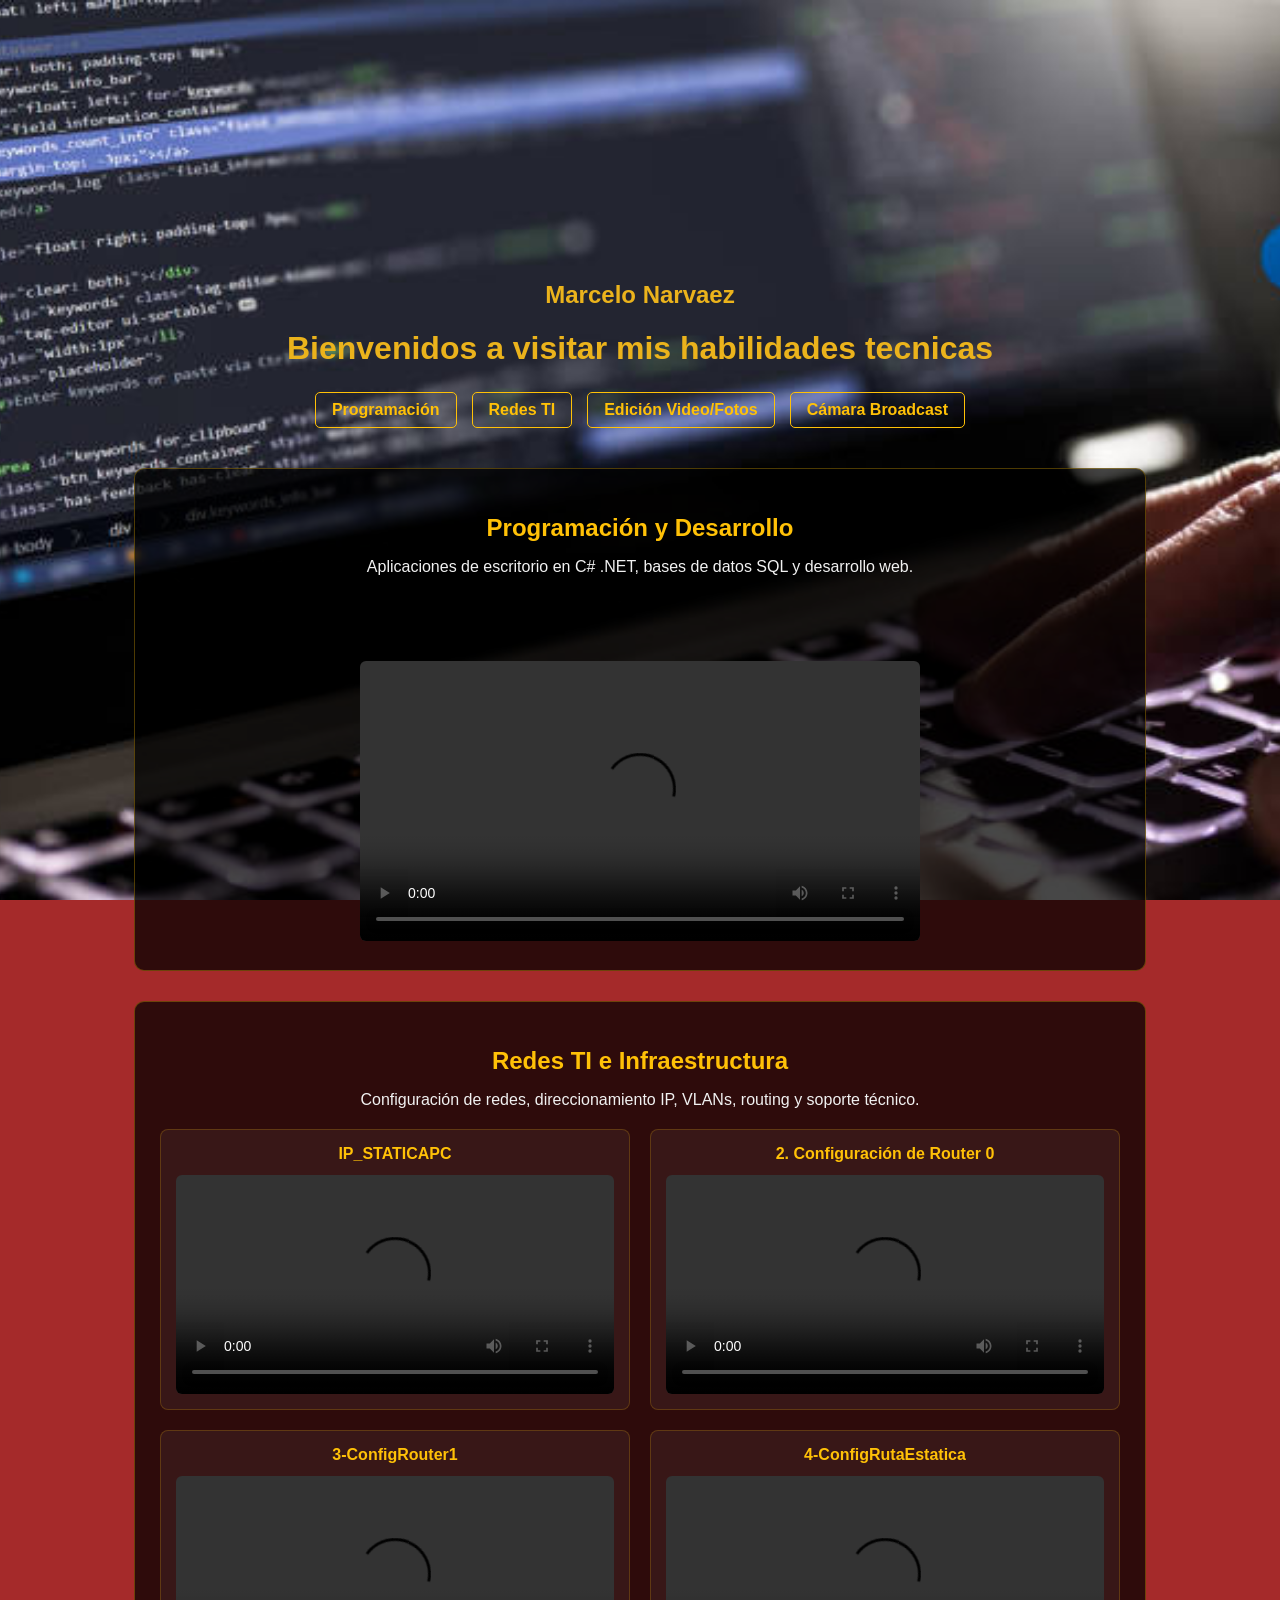
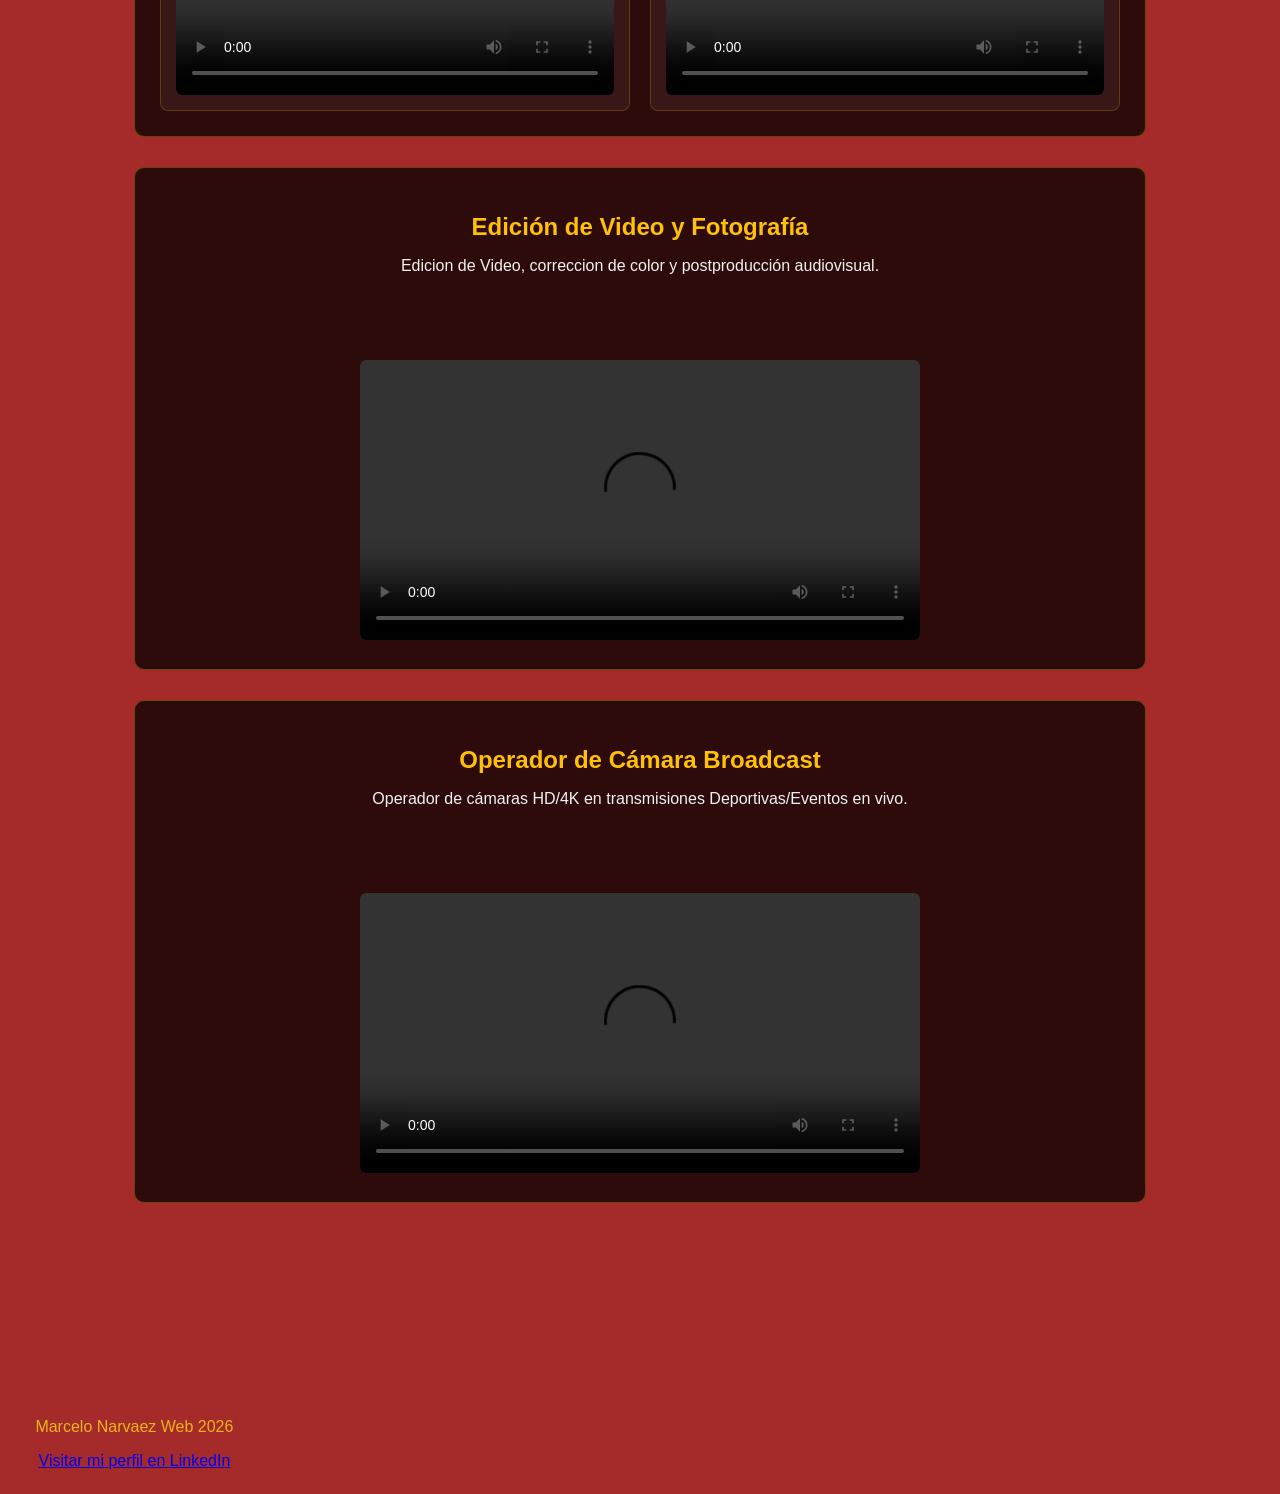
==== index.html @ 8695ba50 "Primera version de mi portfolio web" ====
<!DOCTYPE html>
<html lang="en">
<head>
    <meta charset="UTF-8">
    <meta http-equiv="X-UA-Compatible" content="IE=edge">
    <meta name="viewport" content="width=device-width, initial-scale=1.0">

     <!-- Cabeceras de Seguridad (Hardening HTTP en cliente) -->
    <meta http-equiv="Content-Security-Policy" content="default-src 'self'; style-src 'self' https://fonts.googleapis.com; font-src 'self' https://fonts.gstatic.com; media-src 'self'; img-src 'self';">
    <meta http-equiv="X-Content-Type-Options" content="nosniff">
    <meta name="referrer" content="strict-origin-when-cross-origin">

    <title>Mi Web Marcelo Narvaez</title>
    <link rel="preconnect" href="https://fonts.googleapis.com">
        <link href="https://fonts.googleapis.com/css2?family=Share+Tech+Mono&display=swap" rel="stylesheet">
    <link rel="stylesheet" href="styles.css"/>
    
</head>
<body>
    <div class="group">
        <header>
           <h2>Marcelo Narvaez</h2>
           <h1>Bienvenidos a visitar mis habilidades tecnicas</h1>

             <!-- Menú de navegación rápida hacia cada sección -->
            <nav class="menu">
                <a href="#programacion">Programación</a>
                <a href="#redes">Redes TI</a>
                <a href="#edicion">Edición Video/Fotos</a>
                <a href="#broadcast">Cámara Broadcast</a>
            </nav>
        </header>

        <main>
            <!-- SECCIÓN 1: PROGRAMACIÓN -->
            <section id="programacion" class="seccion-habilidad">
                <h2>Programación y Desarrollo</h2>
                <p>Aplicaciones de escritorio en C# .NET, bases de datos SQL y desarrollo web.</p>
                <div class="video">
                    <video width="560" height="315" controls preload="metadata">
                        <source src="videos/app_SistemaDeGestionDeTuNegocio.mp4" type="video/mp4">
                        Tu navegador no soporta la reproducción de video.
                    </video>
                </div>
            </section>

            <!-- SECCIÓN 2: REDES TI -->
            <section id="redes" class="seccion-habilidad">
                <h2>Redes TI e Infraestructura</h2>
                <p>Configuración de redes, direccionamiento IP, VLANs, routing y soporte técnico.</p>

                 <div class="galeria-videos">   
                    <div class="video-item">
                        <h4>IP_STATICAPC</h4>
                        <video controls preload="metadata">
                            <source src="videos/1-IP_STATICAPC.mp4" type="video/mp4">
                            Tu navegador no soporta la reproducción de video.
                        </video>
                    </div>

                   <div class="video-item">
                        <h4>2. Configuración de Router 0</h4>
                        <video controls preload="metadata">
                        <source src="videos/2-ConfigRouter0.mp4" type="video/mp4">
                        Tu navegador no soporta la reproducción de video.
                        </video>
                    </div>

                    <div class="video-item">
                        <h4>3-ConfigRouter1</h4>
                        <video controls preload="metadata">
                            <source src="videos/3-ConfigRouter1.mp4" type="video/mp4">
                            Tu navegador no soporta la reproducción de video.
                        </video>
                    </div>

                    <div class="video-item">
                        <h4>4-ConfigRutaEstatica</h4>
                        <video controls preload="metadata">
                            <source src="videos/4-ConfigRutaEstatica.mp4" type="video/mp4">
                            Tu navegador no soporta la reproducción de video.
                        </video>
                    </div>
                </div>
        </section>
                 <!-- SECCIÓN 3: EDICIÓN DE VIDEO Y FOTOS -->
            <section id="edicion" class="seccion-habilidad">
                <h2>Edición de Video y Fotografía</h2>
                <p>Edicion de Video, correccion de color y postproducción audiovisual.</p>
                <div class="video">
                    <video width="560" height="315" controls preload="metadata">
                        <source src="videos/Airplane Trailer 2026.mp4" type="video/mp4">
                        Tu navegador no soporta la reproducción de video.
                    </video>
                </div>
            </section>

            <!-- SECCIÓN 4: OPERADOR DE CÁMARA BROADCAST -->
            <section id="broadcast" class="seccion-habilidad">
                <h2>Operador de Cámara Broadcast</h2>
                <p>Operador de cámaras HD/4K en transmisiones Deportivas/Eventos en vivo.</p>
                <div class="video">
                    <video width="560" height="315" controls preload="metadata">
                        <source src="videos/demo_broadcast.mp4" type="video/mp4">
                        Tu navegador no soporta la reproducción de video.
                    </video>
                </div>
            </section>
        </main>

    
       <footer class="footer">
           <p>Marcelo Narvaez Web 2026</p>
           <a href="https://www.linkedin.com/in/marcelonarvaeztapia/" target="_blank" rel="noopener noreferrer">
                Visitar mi perfil en LinkedIn
           </a>
       </footer>
    </div>
</body>
</html>
---- styles.css ----
body {
    background-image: url(img/fondo3.jpg);
    background-position: center center;
    background-repeat: no repeat; 
    background-attachment: fixed;
    background-size:cover;
    background-color: brown;
    color: rgb(235, 179, 28);
    font-family:Verdana, Geneva, Tahoma, sans-serif;
    position: relative;
    
    
}

  .group {
      padding-top: 20%;
      padding-bottom: 20%;
      margin: auto;
      text-align: center;
}
  .video {
      padding-top: 65px;
}

  .footer {
      padding: 1em 0;
      text-align: center;
      position: absolute;
      bottom: 0;
      width: 20%;
      
}

/* Desplazamiento suave al hacer clic en el menú */
html {
    scroll-behavior: smooth;
}

/* Barra de navegación */
.menu {
    display: flex;
    justify-content: center;
    flex-wrap: wrap;
    gap: 15px;
    margin: 25px 0 40px 0;
}

.menu a {
    color: #ffc107;
    text-decoration: none;
    border: 1px solid #ffc107;
    padding: 8px 16px;
    border-radius: 5px;
    font-weight: bold;
    transition: background-color 0.3s, color 0.3s;
}

.menu a:hover {
    background-color: #ffc107;
    color: #111;
}

/* Bloques de cada habilidad */
.seccion-habilidad {
    background-color: rgba(0, 0, 0, 0.72);
    border: 1px solid rgba(255, 193, 7, 0.3);
    border-radius: 10px;
    padding: 25px;
    margin: 30px auto;
    max-width: 960px;
    text-align: center;
}

.seccion-habilidad h2 {
    color: #ffc107;
    margin-bottom: 10px;
}

.seccion-habilidad p {
    color: #f1f1f1;
    margin-bottom: 20px;
}

/* Hace que los videos se adapten si lo ven desde un celular */
.video video {
    max-width: 100%;
    height: auto;
    border-radius: 6px;
}

/* Cuadrícula de 2 columnas para los videos */
.galeria-videos {
    display: grid;
    grid-template-columns: repeat(2, 1fr);
    gap: 20px;
    margin-top: 20px;
}

/* Tarjeta individual de cada video */
.video-item {
    background-color: rgba(255, 255, 255, 0.05);
    border: 1px solid rgba(255, 193, 7, 0.2);
    border-radius: 8px;
    padding: 15px;
    display: flex;
    flex-direction: column;
    justify-content: space-between;
}

.video-item h4 {
    color: #ffc107;
    margin-top: 0;
    margin-bottom: 12px;
    font-size: 1rem;
}

/* Hace que el video ocupe exactamente el ancho de su celda */
.video-item video {
    width: 100%;
    height: auto;
    border-radius: 6px;
}

/* En pantallas de celular (menos de 768px), pasa a 1 sola columna */
@media (max-width: 768px) {
    .galeria-videos {
        grid-template-columns: 1fr;
    }
}
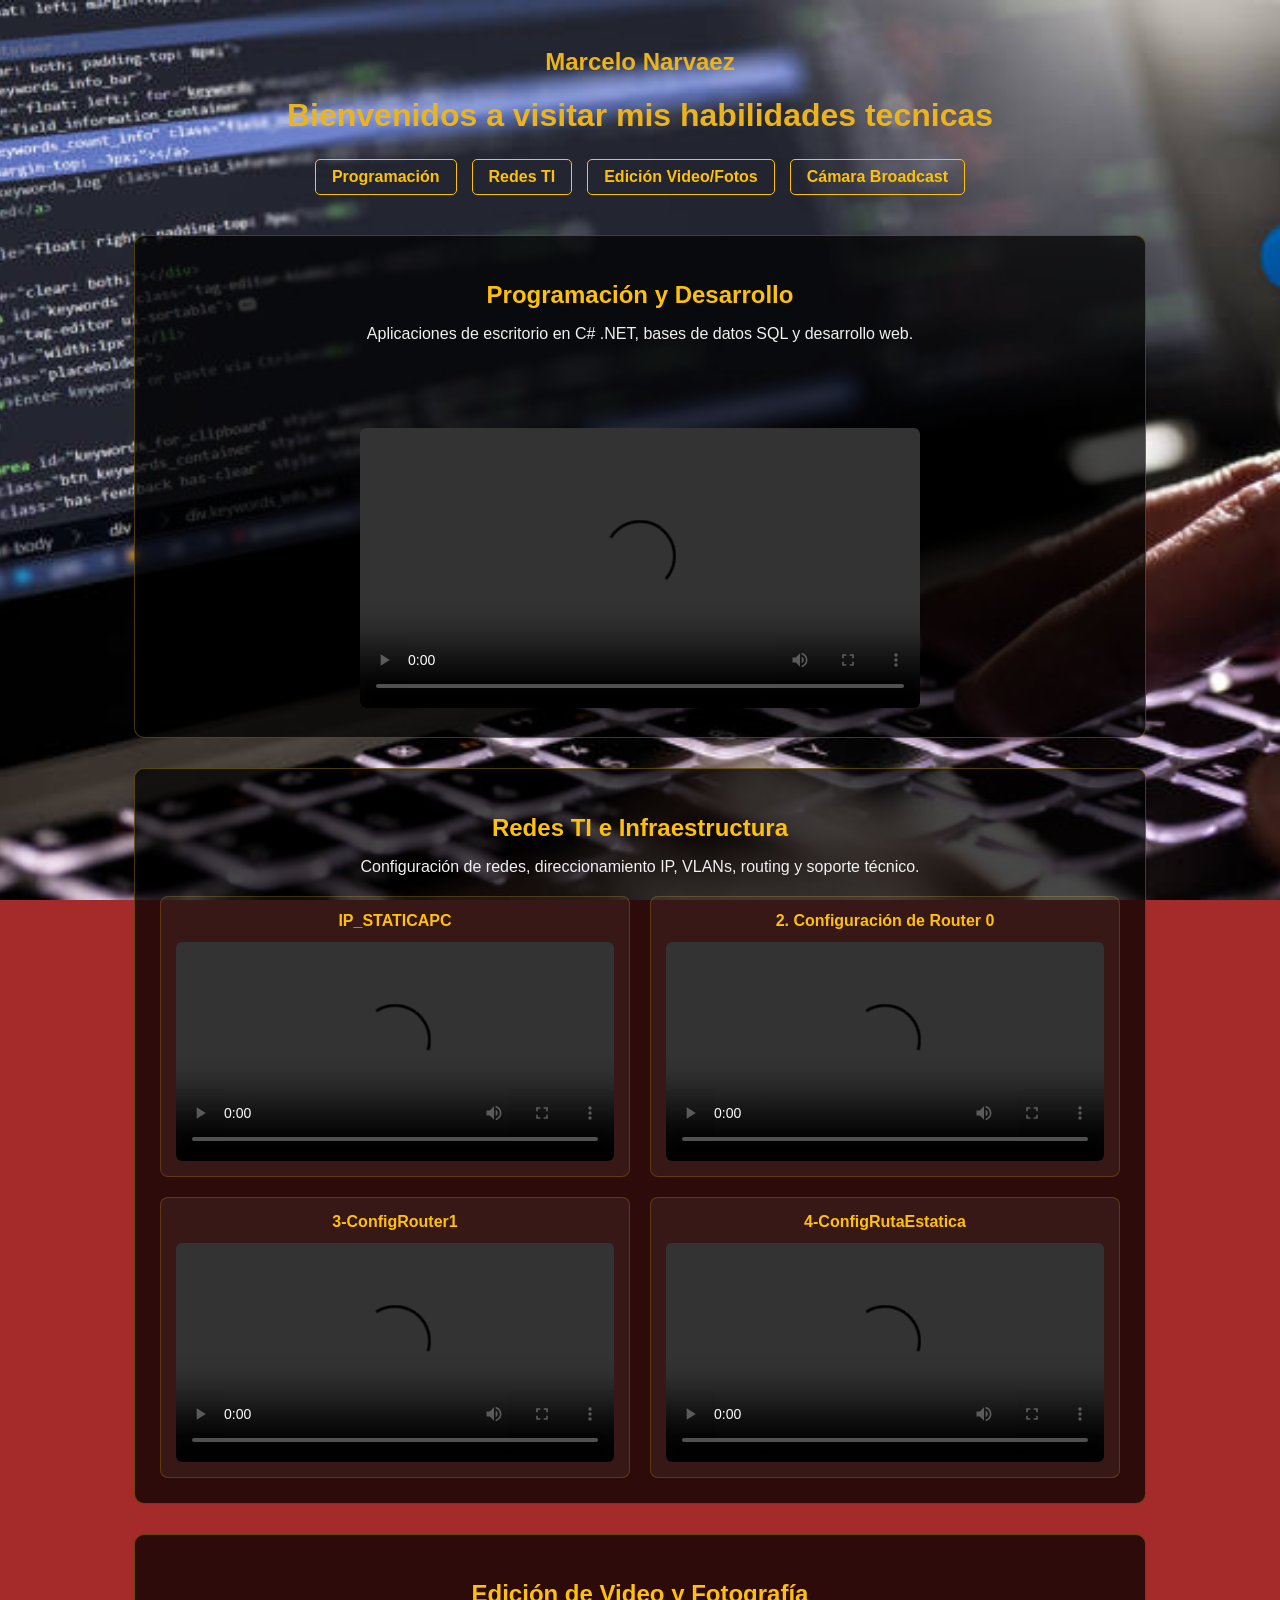
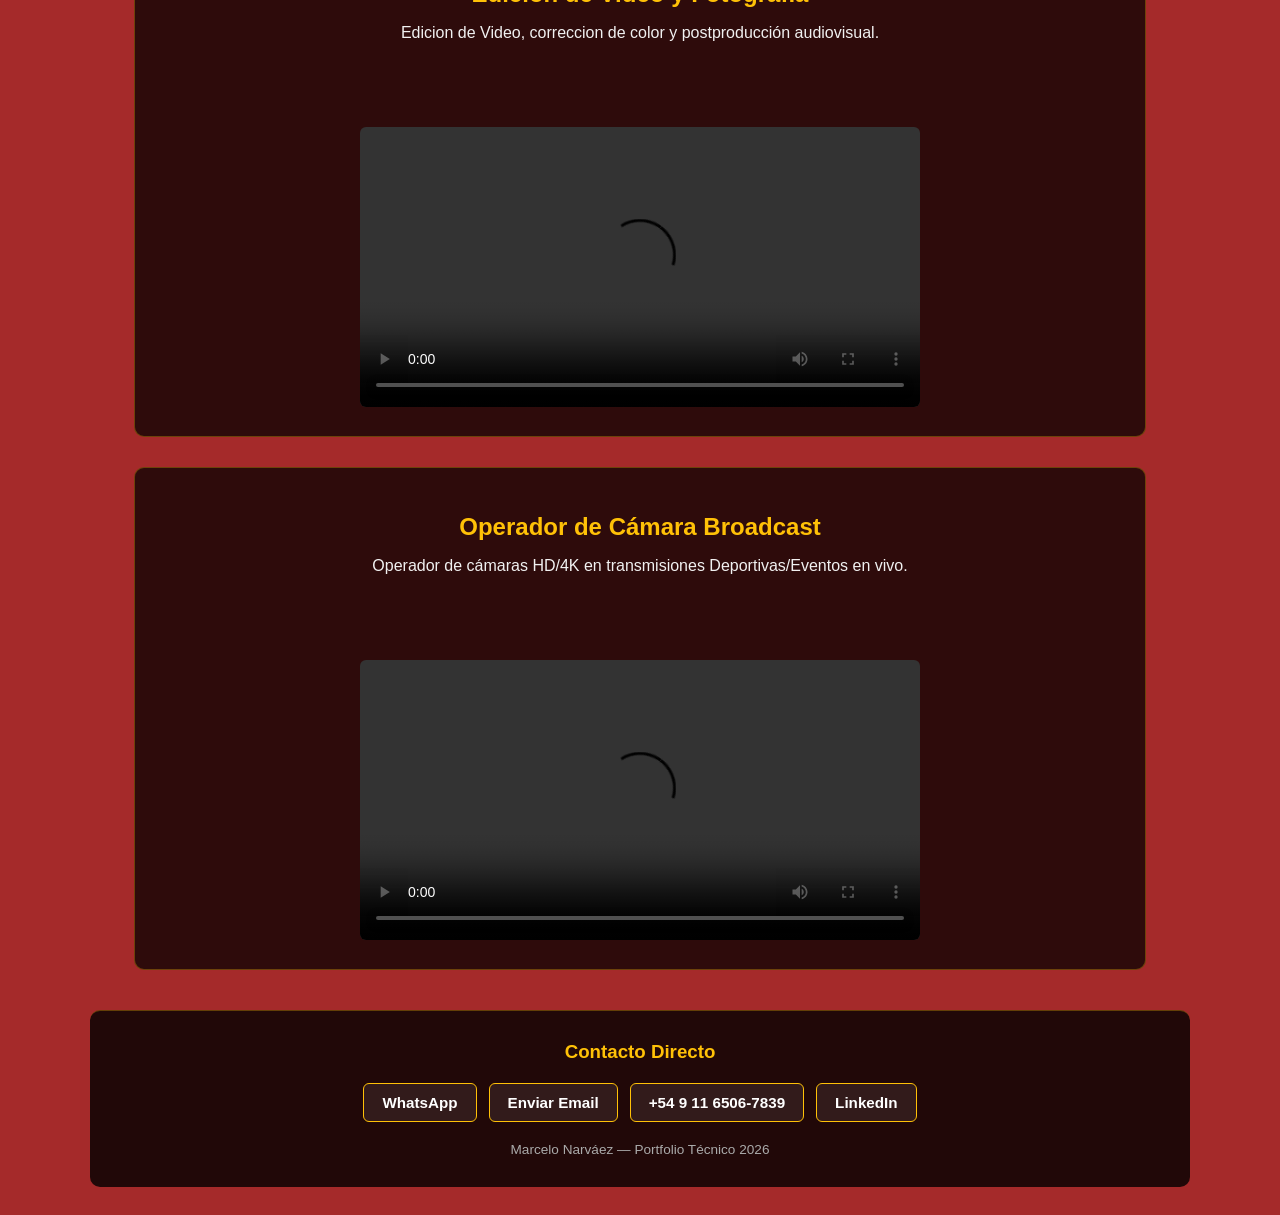
==== commit fa587e56: "Agrego botones de contacto y diseño responsivo" ====
--- a/index.html
+++ b/index.html
@@ -1,5 +1,5 @@
 <!DOCTYPE html>
-<html lang="en">
+<html lang="es">
 <head>
     <meta charset="UTF-8">
     <meta http-equiv="X-UA-Compatible" content="IE=edge">
@@ -110,10 +110,22 @@
 
     
        <footer class="footer">
-           <p>Marcelo Narvaez Web 2026</p>
-           <a href="https://www.linkedin.com/in/marcelonarvaeztapia/" target="_blank" rel="noopener noreferrer">
-                Visitar mi perfil en LinkedIn
-           </a>
+                <h3>Contacto Directo</h3>
+            <div class="contacto-links">
+                <a href="https://wa.me/5491165067839?text=Hola%20Marcelo,%20vi%20tu%20portfolio%20web%20y%20me%20gustaría%20contactarte." target="_blank" rel="noopener noreferrer" class="btn-contacto whatsapp">
+                    WhatsApp
+                </a>
+                <a href="mailto:narvaeztmg@gmail.com?subject=Contacto%20desde%20Portfolio%20Web" class="btn-contacto email">
+                    Enviar Email
+                </a>
+                <a href="tel:+5491165067839" class="btn-contacto telefono">
+                    +54 9 11 6506-7839
+                </a>
+                <a href="https://www.linkedin.com/in/marcelonarvaeztapia/" target="_blank" rel="noopener noreferrer" class="btn-contacto linkedin">
+                    LinkedIn
+                </a>
+            </div>
+            <p class="copyright">Marcelo Narváez — Portfolio Técnico 2026</p>
        </footer>
     </div>
 </body>
--- a/styles.css
+++ b/styles.css
@@ -12,11 +12,14 @@
     
     
 }
-
+    /* Ajuste del contenedor principal */
   .group {
+      width: 100%;
+      max-width: 1100px;
       padding-top: 20%;
       padding-bottom: 20%;
-      margin: auto;
+      margin: 0 auto;
+      padding: 20px 15px;
       text-align: center;
 }
   .video {
@@ -24,12 +27,51 @@
 }
 
   .footer {
-      padding: 1em 0;
-      text-align: center;
-      position: absolute;
-      bottom: 0;
-      width: 20%;
+     background-color: rgba(0, 0, 0, 0.8);
+    border-top: 1px solid rgba(255, 193, 7, 0.3);
+    border-radius: 10px;
+    padding: 30px 20px;
+    margin-top: 40px;
+    text-align: center;
       
+}
+
+.footer h3 {
+    color: #ffc107;
+    margin-top: 0;
+    margin-bottom: 20px;
+}
+
+.contacto-links {
+    display: flex;
+    justify-content: center;
+    flex-wrap: wrap;
+    gap: 12px;
+    margin-bottom: 20px;
+}
+
+.btn-contacto {
+    text-decoration: none;
+    color: #fff;
+    background-color: rgba(255, 255, 255, 0.08);
+    border: 1px solid #ffc107;
+    padding: 10px 18px;
+    border-radius: 6px;
+    font-weight: bold;
+    font-size: 0.95rem;
+    transition: all 0.3s ease;
+}
+
+.btn-contacto:hover {
+    background-color: #ffc107;
+    color: #111;
+    transform: translateY(-2px);
+}
+
+.copyright {
+    color: #aaa;
+    font-size: 0.85rem;
+    margin: 0;
 }
 
 /* Desplazamiento suave al hacer clic en el menú */
@@ -127,4 +169,50 @@
     .galeria-videos {
         grid-template-columns: 1fr;
     }
+
+        /* Asegura que los márgenes y rellenos no desborden la pantalla en móviles */
+    * {
+        box-sizing: border-box;
+    }
+
+    /* REGLAS RESPONSIVAS PARA CELULARES (pantallas menores a 768px) */
+@media (max-width: 768px) {
+    .group {
+        padding-top: 30px;
+        padding-bottom: 30px;
+    }
+
+    header h1 {
+        font-size: 1.5rem;
+    }
+
+    /* Botones del menú superior más cómodos para el pulgar */
+    .menu {
+        flex-direction: column;
+        align-items: stretch;
+        gap: 10px;
+    }
+
+    .menu a {
+        text-align: center;
+        padding: 12px;
+    }
+
+    /* Secciones más compactas en pantalla chica */
+    .seccion-habilidad {
+        padding: 18px 14px;
+        margin: 20px auto;
+    }
+
+    /* Botones de contacto apilados a ancho completo en móvil */
+    .contacto-links {
+        flex-direction: column;
+        align-items: stretch;
+    }
+
+    .btn-contacto {
+        text-align: center;
+        padding: 12px;
+    }
+}
 }
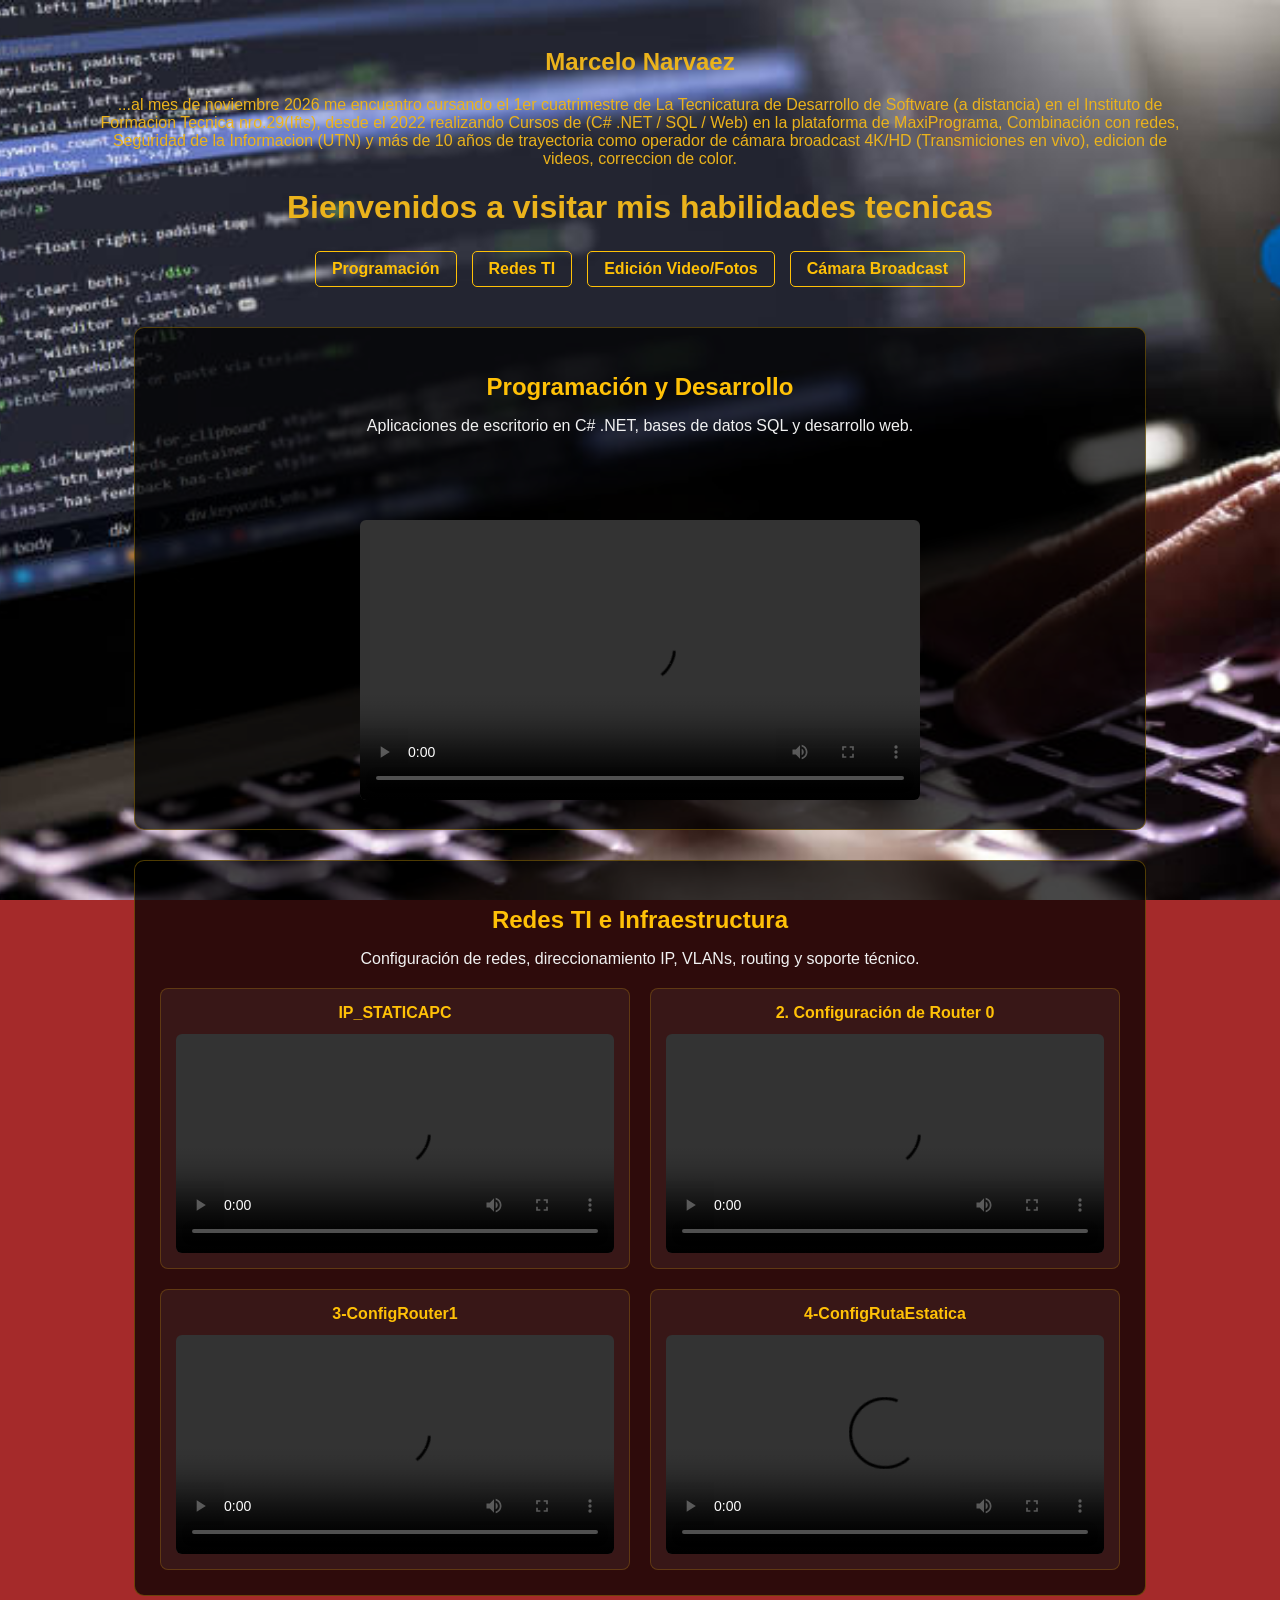
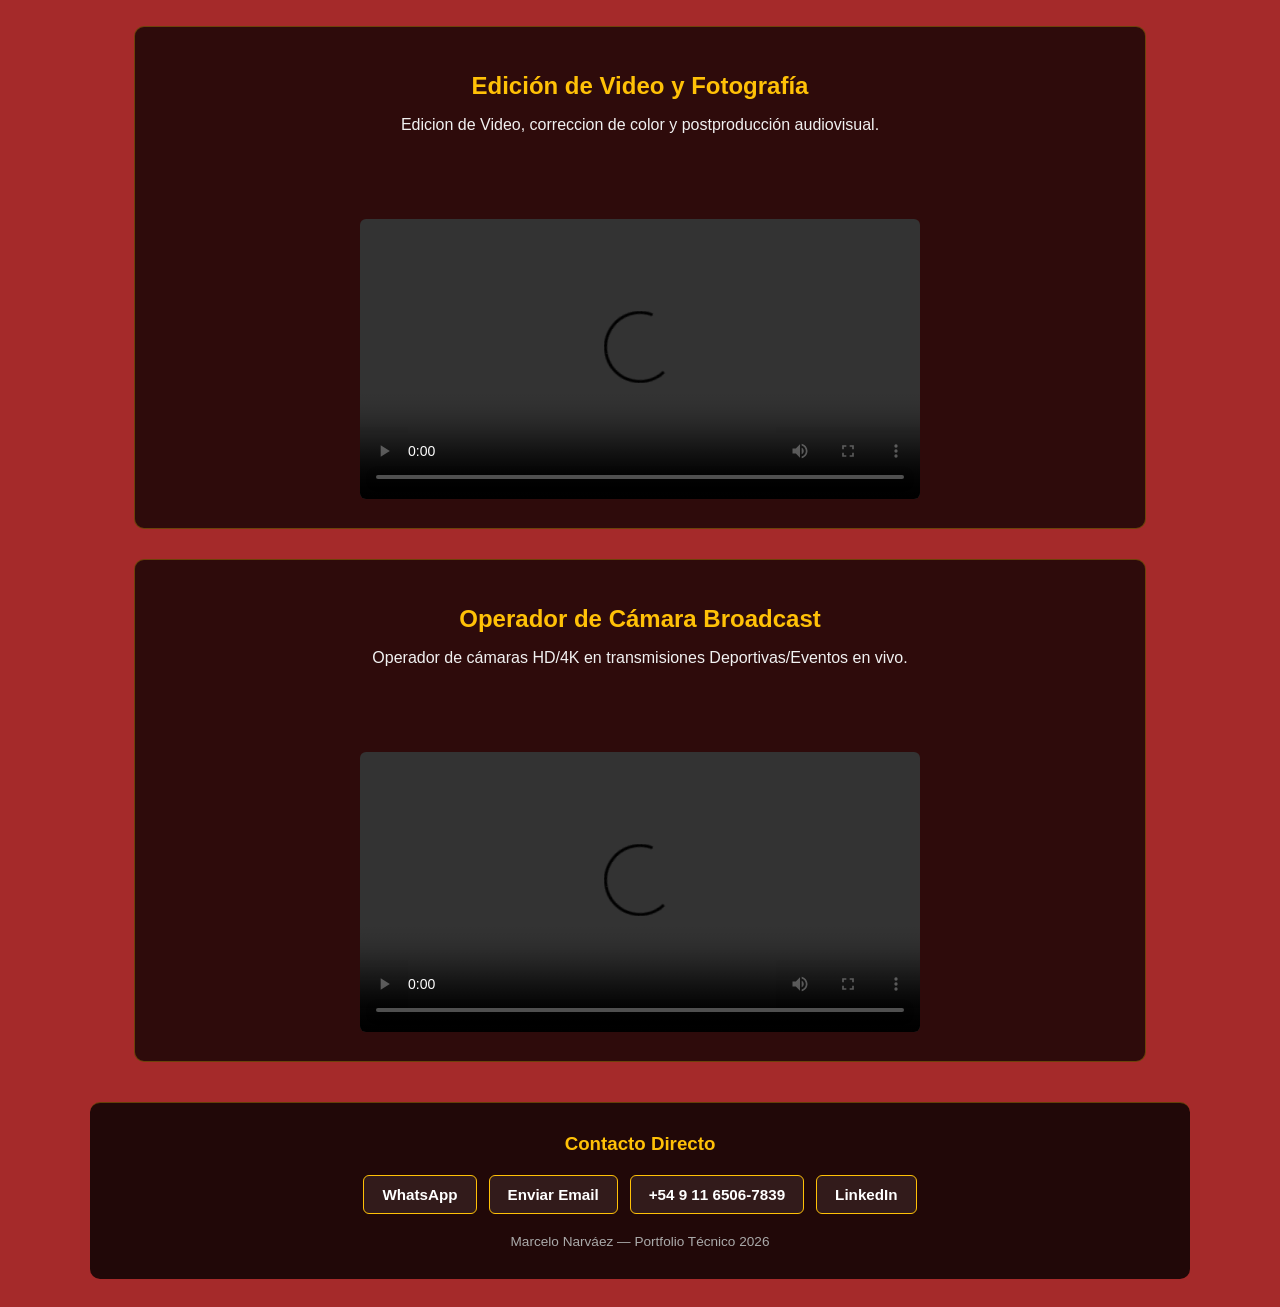
==== commit e4e2780c: "Agrego reseña profesional en el encabezado" ====
--- a/index.html
+++ b/index.html
@@ -20,6 +20,10 @@
     <div class="group">
         <header>
            <h2>Marcelo Narvaez</h2>
+                <p class="resena">
+                 ...al mes de noviembre 2026 me encuentro cursando el 1er cuatrimestre de La Tecnicatura de Desarrollo de Software (a distancia) en el Instituto de Formacion Tecnica nro.29(Ifts), desde el 2022 realizando Cursos de (C# .NET / SQL / Web) en la plataforma de MaxiPrograma,
+                Combinación con redes, Seguridad de la Informacion (UTN) y más de 10 años de trayectoria como operador de cámara broadcast 4K/HD (Transmiciones en vivo), edicion de videos, correccion de color.
+                </p>
            <h1>Bienvenidos a visitar mis habilidades tecnicas</h1>
 
              <!-- Menú de navegación rápida hacia cada sección -->
--- a/styles.css
+++ b/styles.css
@@ -215,4 +215,25 @@
         padding: 12px;
     }
 }
+/* Estilo de la reseña profesional en el encabezado */
+.resena {
+    max-width: 780px;
+    margin: 15px auto 22px auto;
+    padding: 12px 20px;
+    background-color: rgba(0, 0, 0, 0.65);
+    border-left: 3px solid #ffc107;
+    border-right: 3px solid #ffc107;
+    border-radius: 6px;
+    color: #f1f1f1;
+    font-size: 1rem;
+    line-height: 1.5;
+    text-align: center;
+}
+@media (max-width: 768px) {
+    .resena {
+        font-size: 0.9rem;
+        padding: 10px 14px;
+        margin: 12px 10px 18px 10px;
+    }
+}
 }
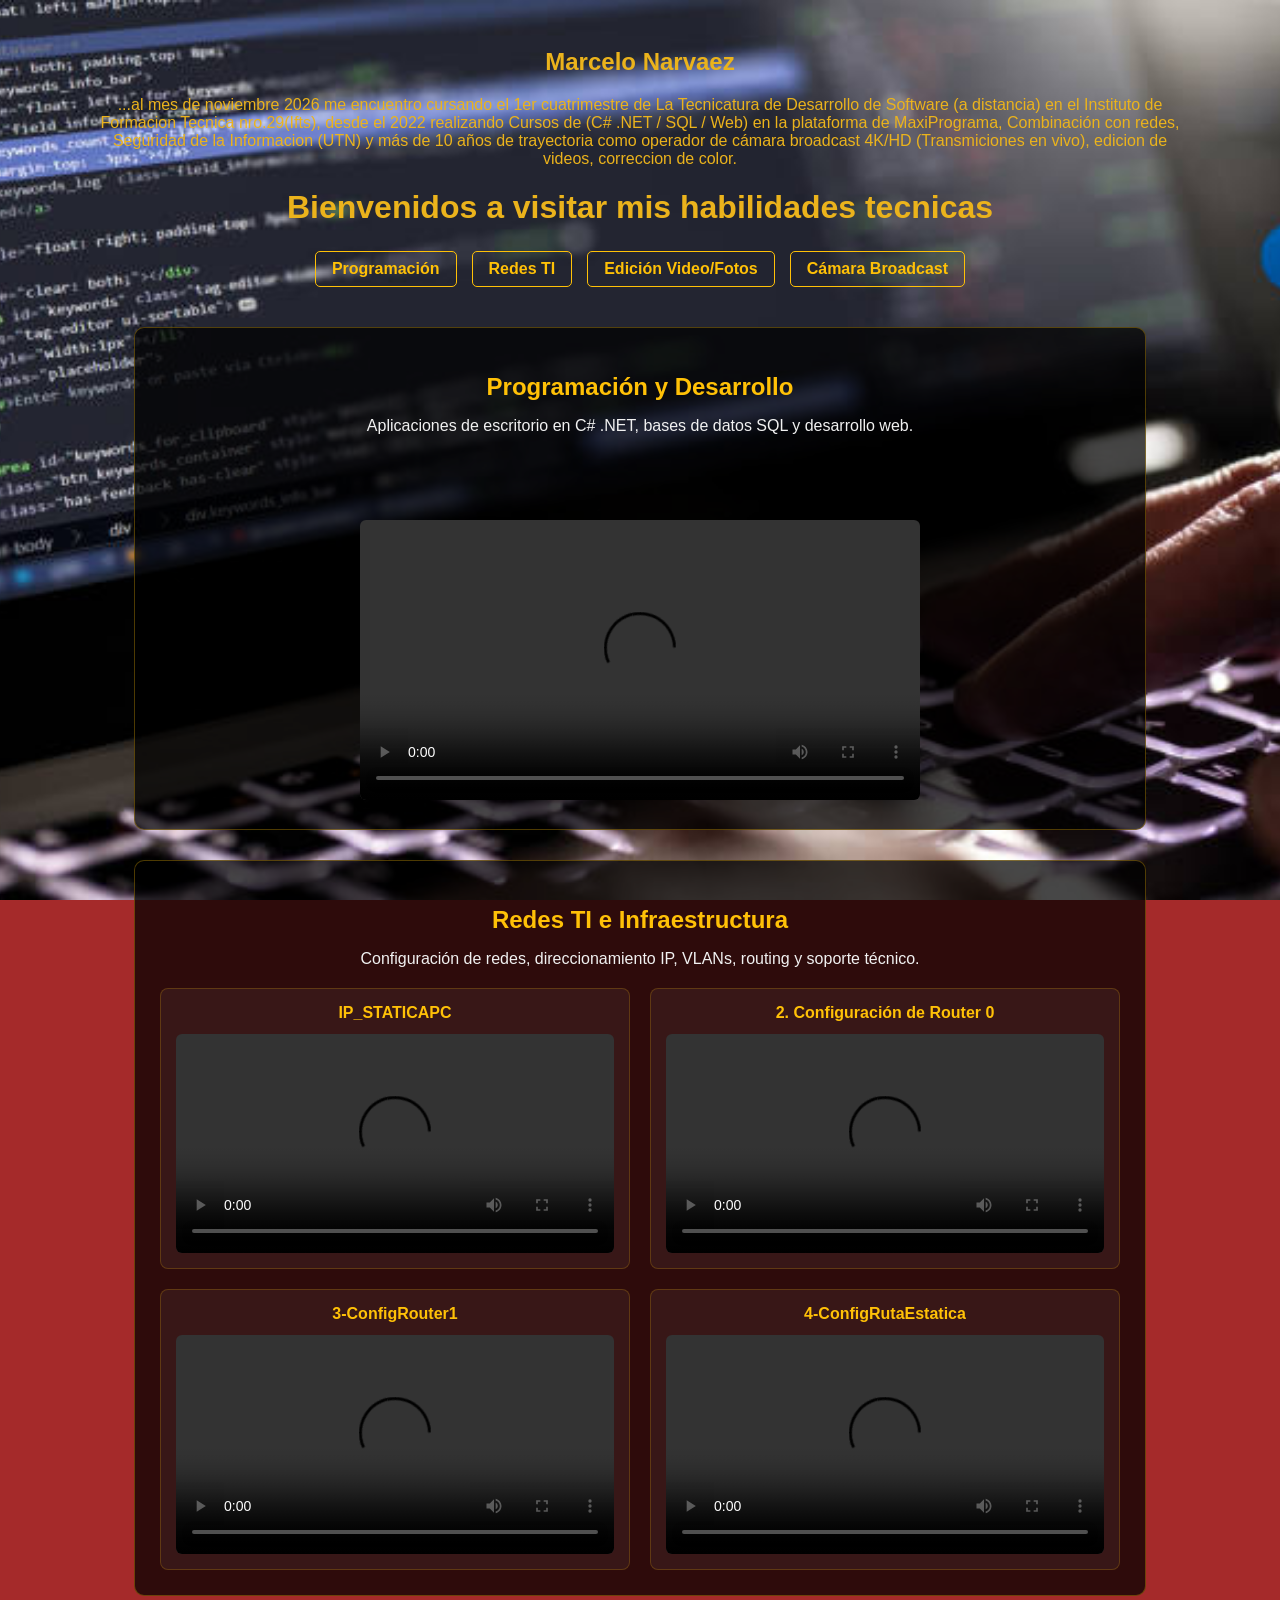
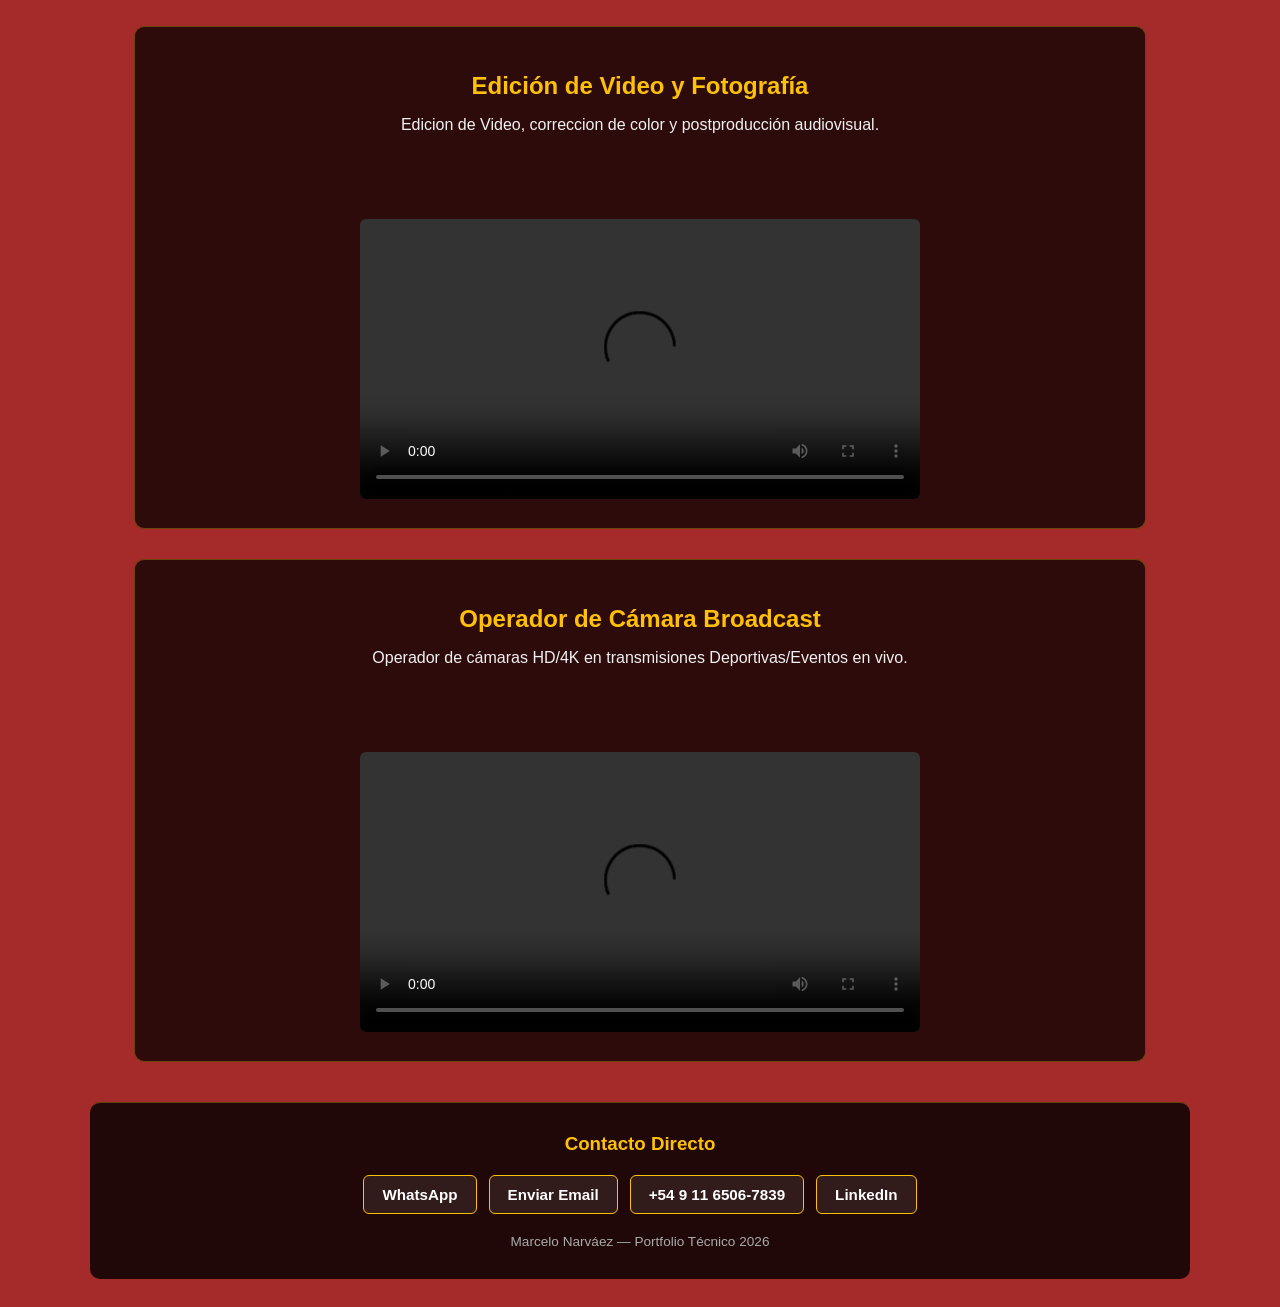
==== commit 9f27b474: "modifico mi web por Portfolio" ====
--- a/index.html
+++ b/index.html
@@ -10,7 +10,7 @@
     <meta http-equiv="X-Content-Type-Options" content="nosniff">
     <meta name="referrer" content="strict-origin-when-cross-origin">
 
-    <title>Mi Web Marcelo Narvaez</title>
+    <title>Portfolio Marcelo Narvaez</title>
     <link rel="preconnect" href="https://fonts.googleapis.com">
         <link href="https://fonts.googleapis.com/css2?family=Share+Tech+Mono&display=swap" rel="stylesheet">
     <link rel="stylesheet" href="styles.css"/>
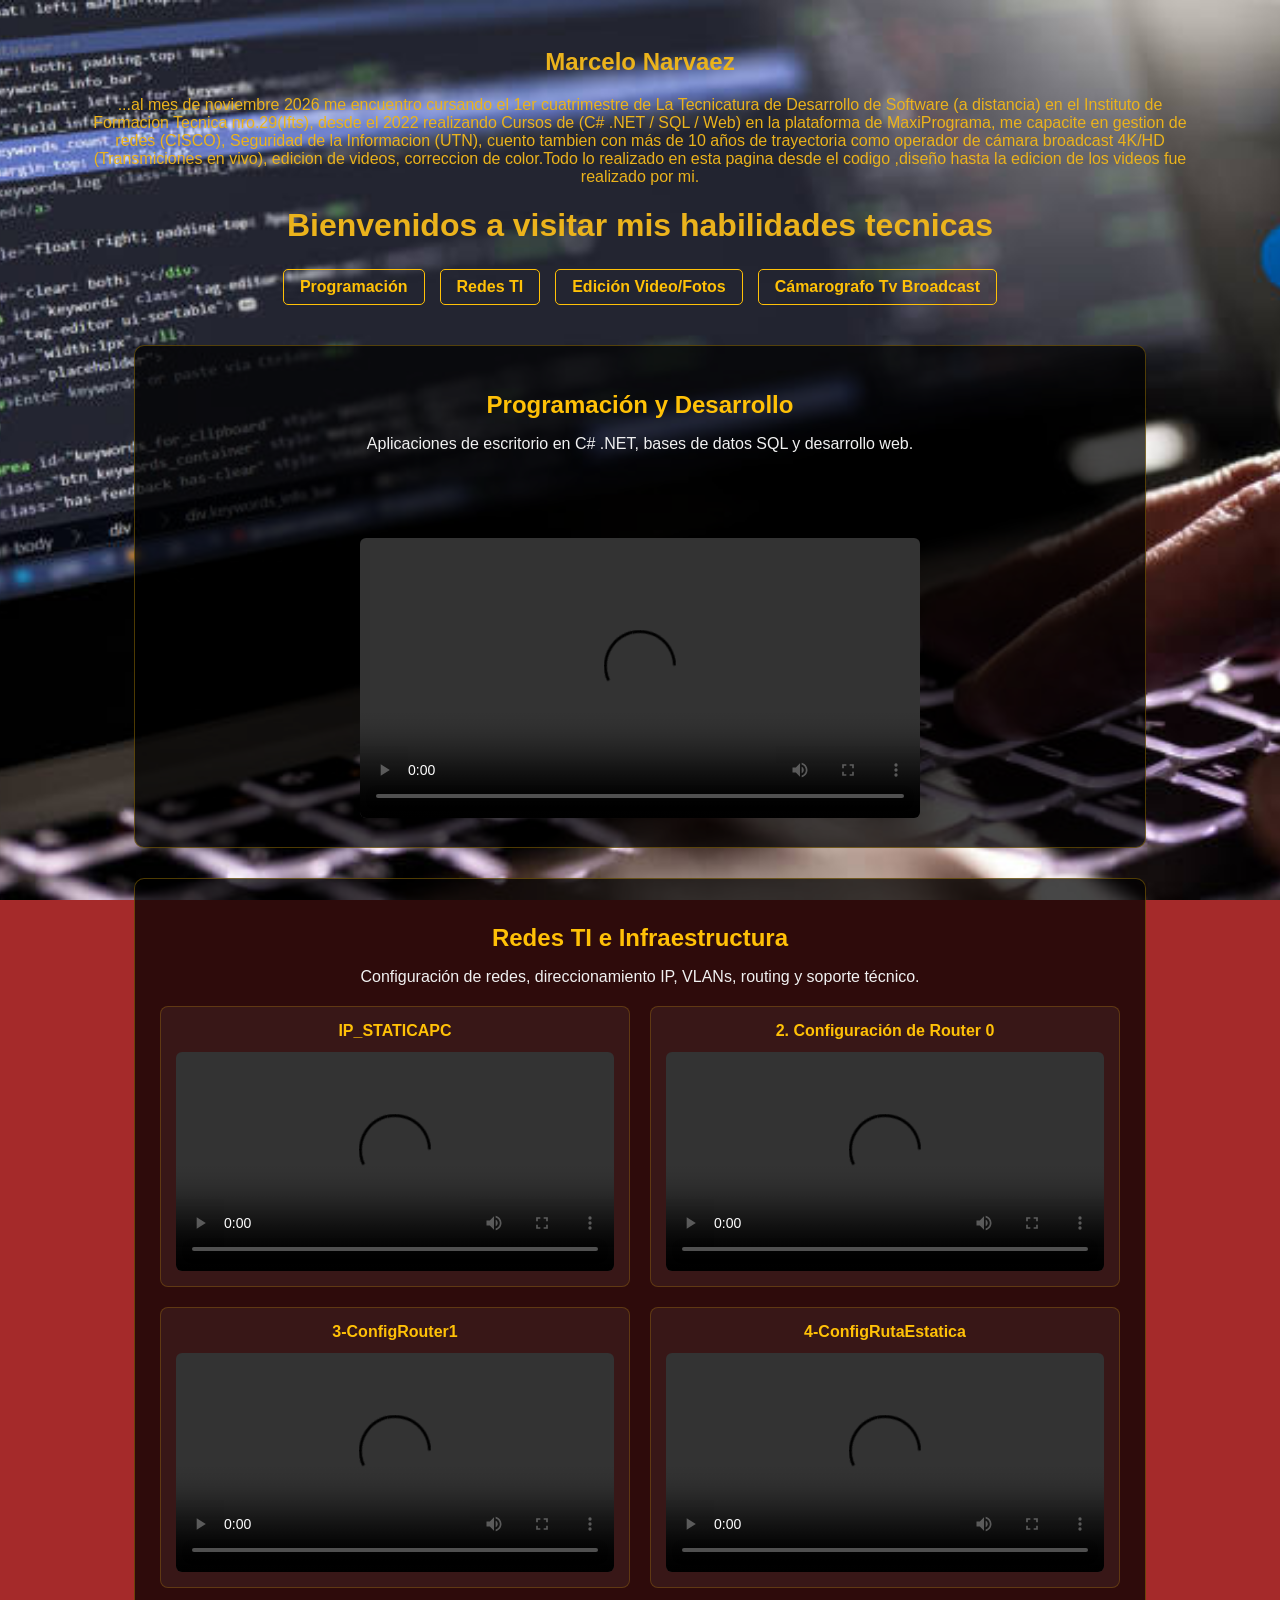
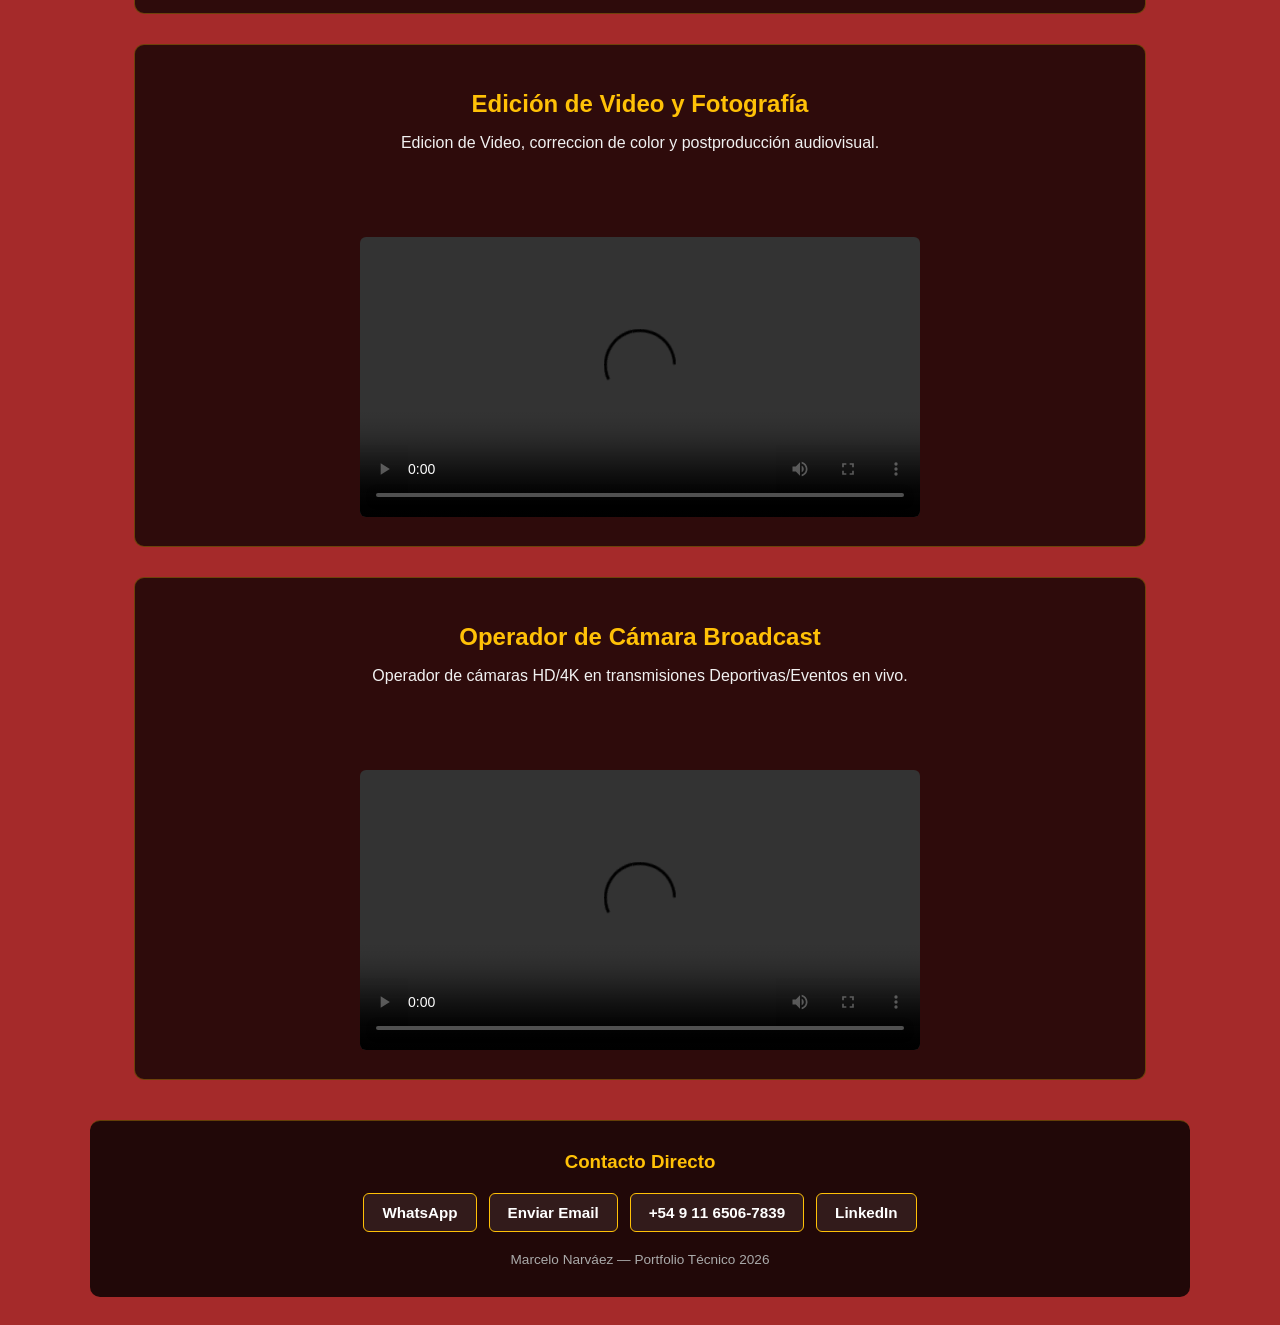
==== commit 25e6e33b: "Actualizo clip_Camarografo" ====
--- a/index.html
+++ b/index.html
@@ -22,7 +22,7 @@
            <h2>Marcelo Narvaez</h2>
                 <p class="resena">
                  ...al mes de noviembre 2026 me encuentro cursando el 1er cuatrimestre de La Tecnicatura de Desarrollo de Software (a distancia) en el Instituto de Formacion Tecnica nro.29(Ifts), desde el 2022 realizando Cursos de (C# .NET / SQL / Web) en la plataforma de MaxiPrograma,
-                Combinación con redes, Seguridad de la Informacion (UTN) y más de 10 años de trayectoria como operador de cámara broadcast 4K/HD (Transmiciones en vivo), edicion de videos, correccion de color.
+                me capacite en gestion de redes (CISCO), Seguridad de la Informacion (UTN), cuento tambien con más de 10 años de trayectoria como operador de cámara broadcast 4K/HD (Transmiciones en vivo), edicion de videos, correccion de color.Todo lo realizado en esta pagina desde el codigo ,diseño hasta la edicion de los videos fue realizado por mi.
                 </p>
            <h1>Bienvenidos a visitar mis habilidades tecnicas</h1>
 
@@ -31,7 +31,7 @@
                 <a href="#programacion">Programación</a>
                 <a href="#redes">Redes TI</a>
                 <a href="#edicion">Edición Video/Fotos</a>
-                <a href="#broadcast">Cámara Broadcast</a>
+                <a href="#broadcast">Cámarografo Tv Broadcast</a>
             </nav>
         </header>
 
@@ -105,7 +105,7 @@
                 <p>Operador de cámaras HD/4K en transmisiones Deportivas/Eventos en vivo.</p>
                 <div class="video">
                     <video width="560" height="315" controls preload="metadata">
-                        <source src="videos/demo_broadcast.mp4" type="video/mp4">
+                        <source src="videos/clip_CamarografoNarvaezMarcelo.mp4" type="video/mp4">
                         Tu navegador no soporta la reproducción de video.
                     </video>
                 </div>
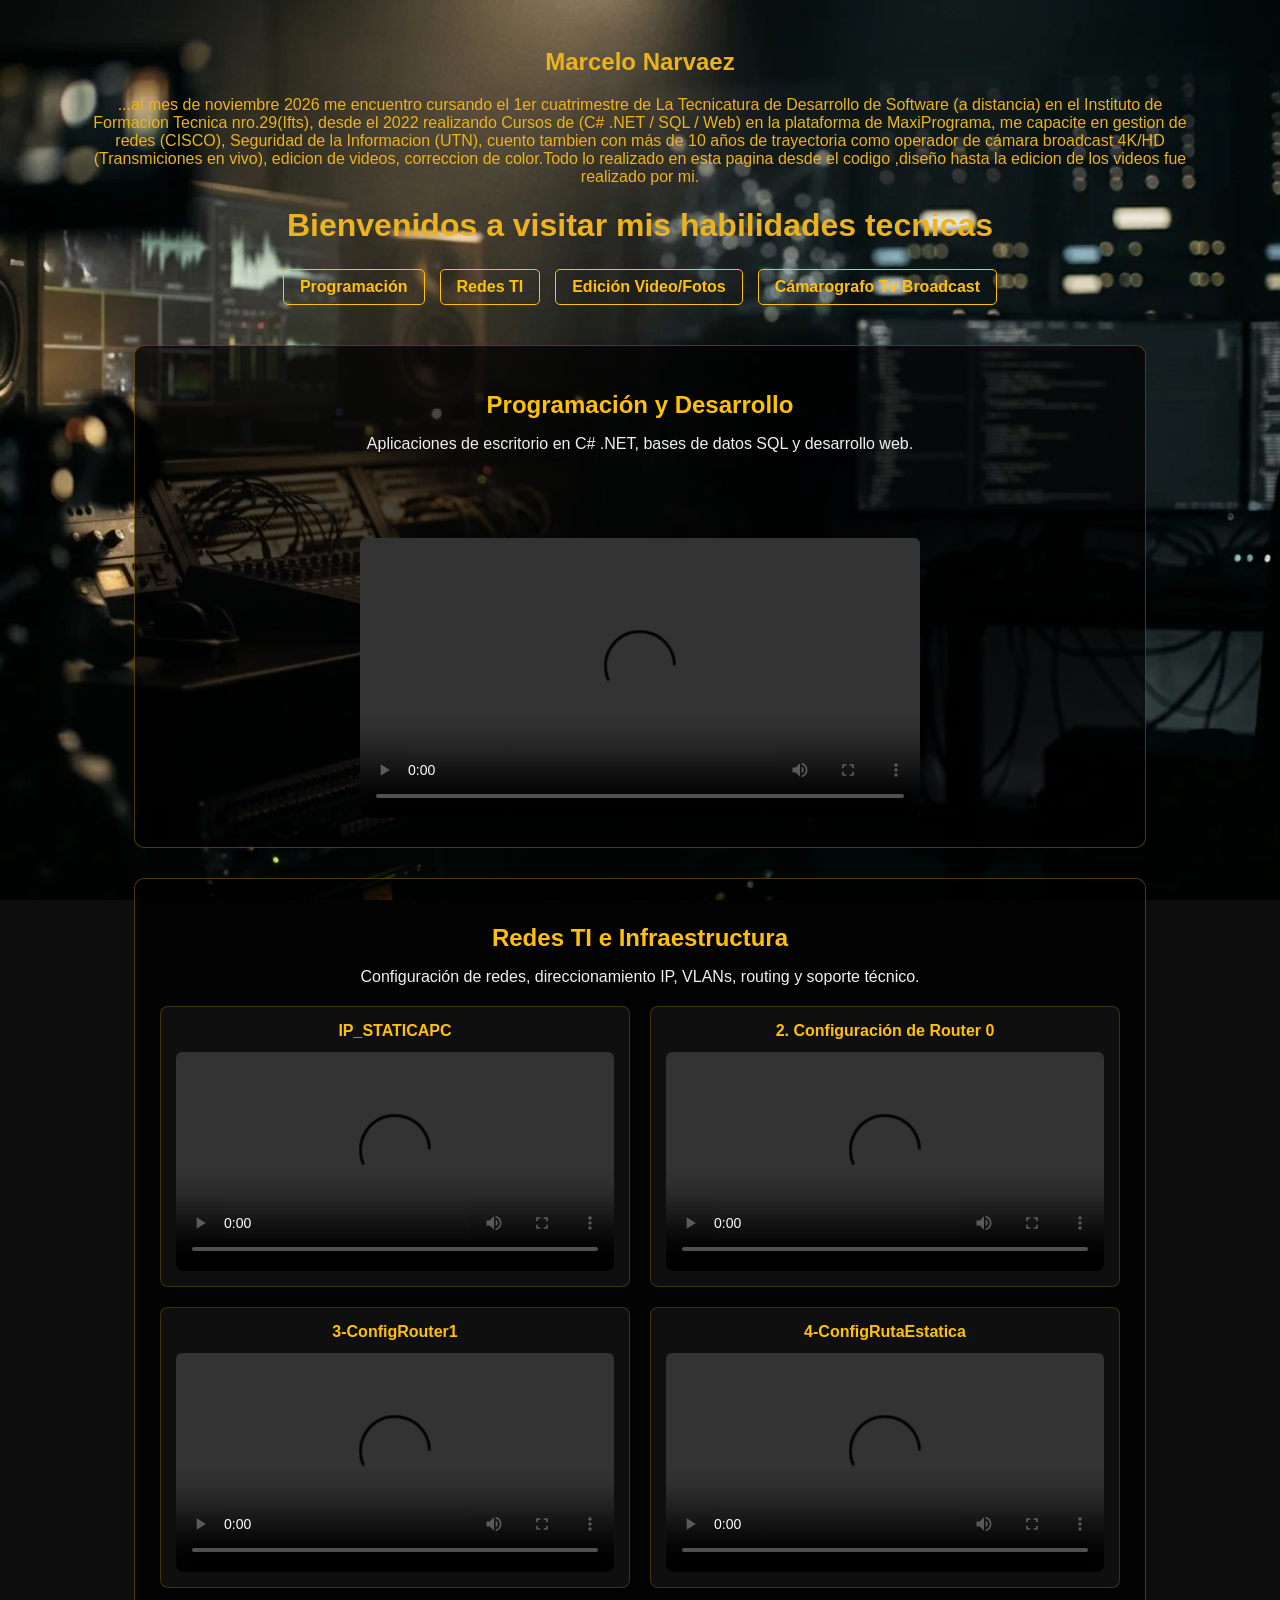
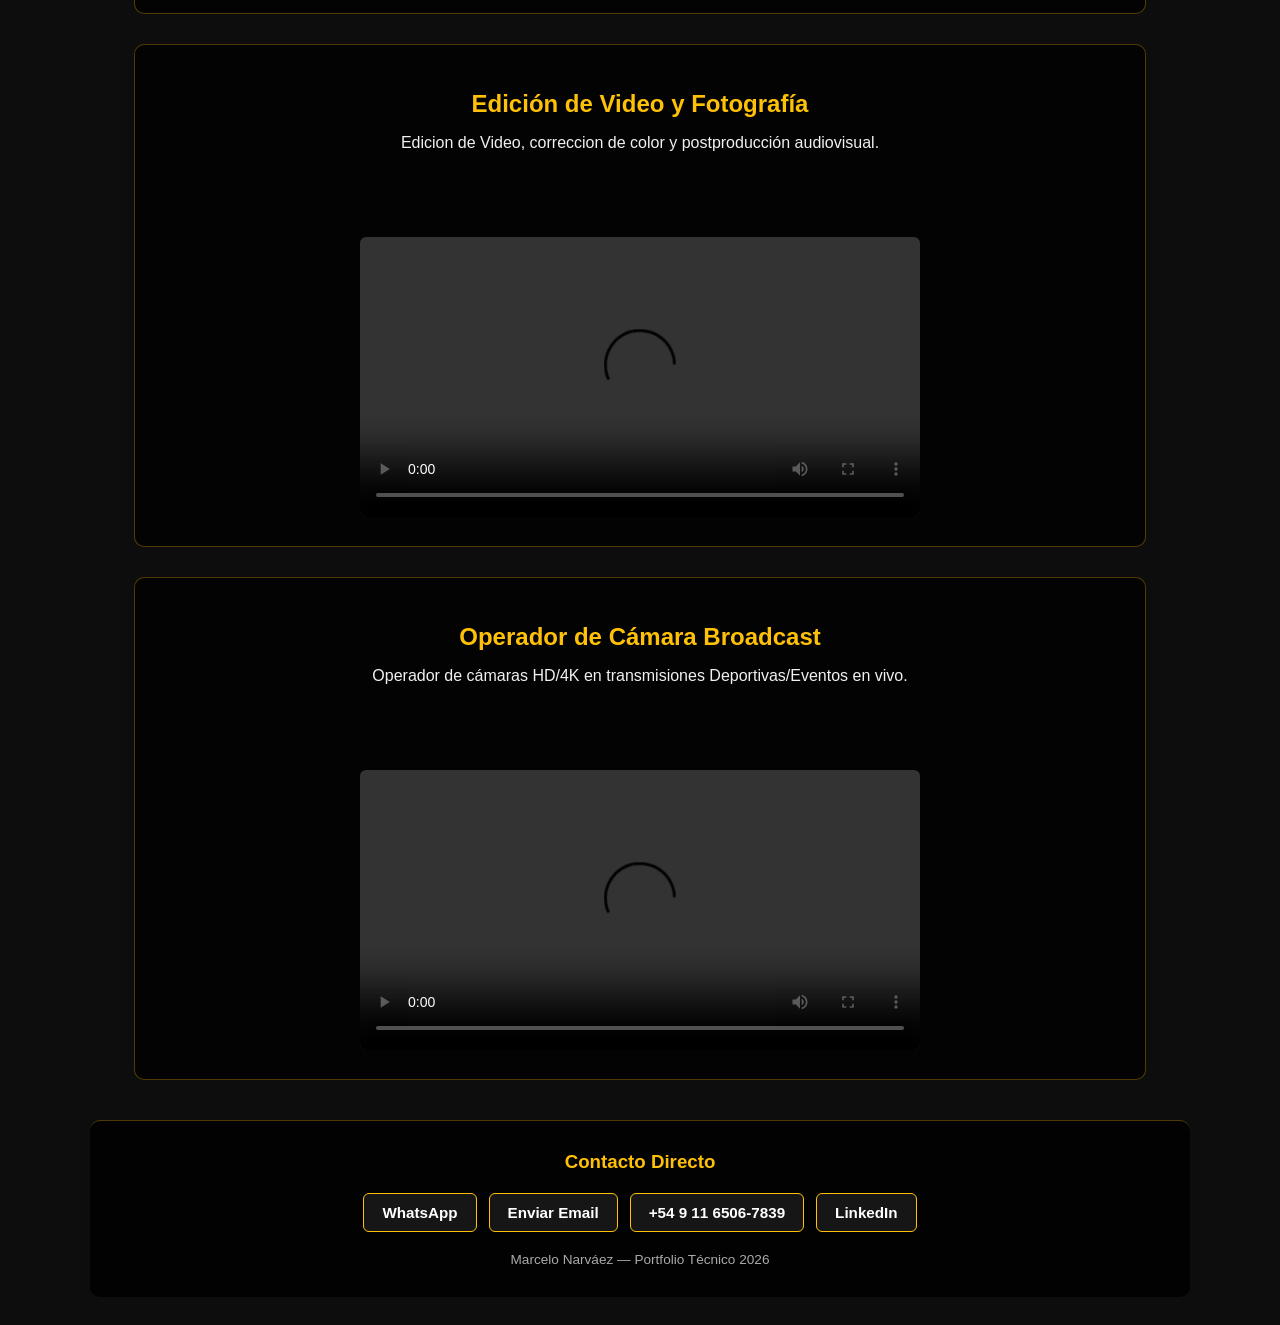
==== commit 5a39d758: "Agrego versionado v=2 al CSS" ====
--- a/index.html
+++ b/index.html
@@ -13,7 +13,7 @@
     <title>Portfolio Marcelo Narvaez</title>
     <link rel="preconnect" href="https://fonts.googleapis.com">
         <link href="https://fonts.googleapis.com/css2?family=Share+Tech+Mono&display=swap" rel="stylesheet">
-    <link rel="stylesheet" href="styles.css"/>
+    <link rel="stylesheet" href="styles.css?v=2"/>
     
 </head>
 <body>
--- a/styles.css
+++ b/styles.css
@@ -1,11 +1,14 @@
 
 body {
-    background-image: url(img/fondo3.jpg);
+    background-image: url(img/img_fondo_noviembre.webp);
+    /* El degradado oscuro encima asegura que el texto amarillo y blanco siempre se lea perfecto */
+    /*background-image: linear-gradient(rgba(10, 10, 10, 0.72), rgba(10, 10, 10, 0.82)), url('img/img_fondo_noviembre.webp');*/
     background-position: center center;
     background-repeat: no repeat; 
     background-attachment: fixed;
     background-size:cover;
     background-color: brown;
+    background-color: #0d0d0d; /* Color de respaldo mientras carga */
     color: rgb(235, 179, 28);
     font-family:Verdana, Geneva, Tahoma, sans-serif;
     position: relative;
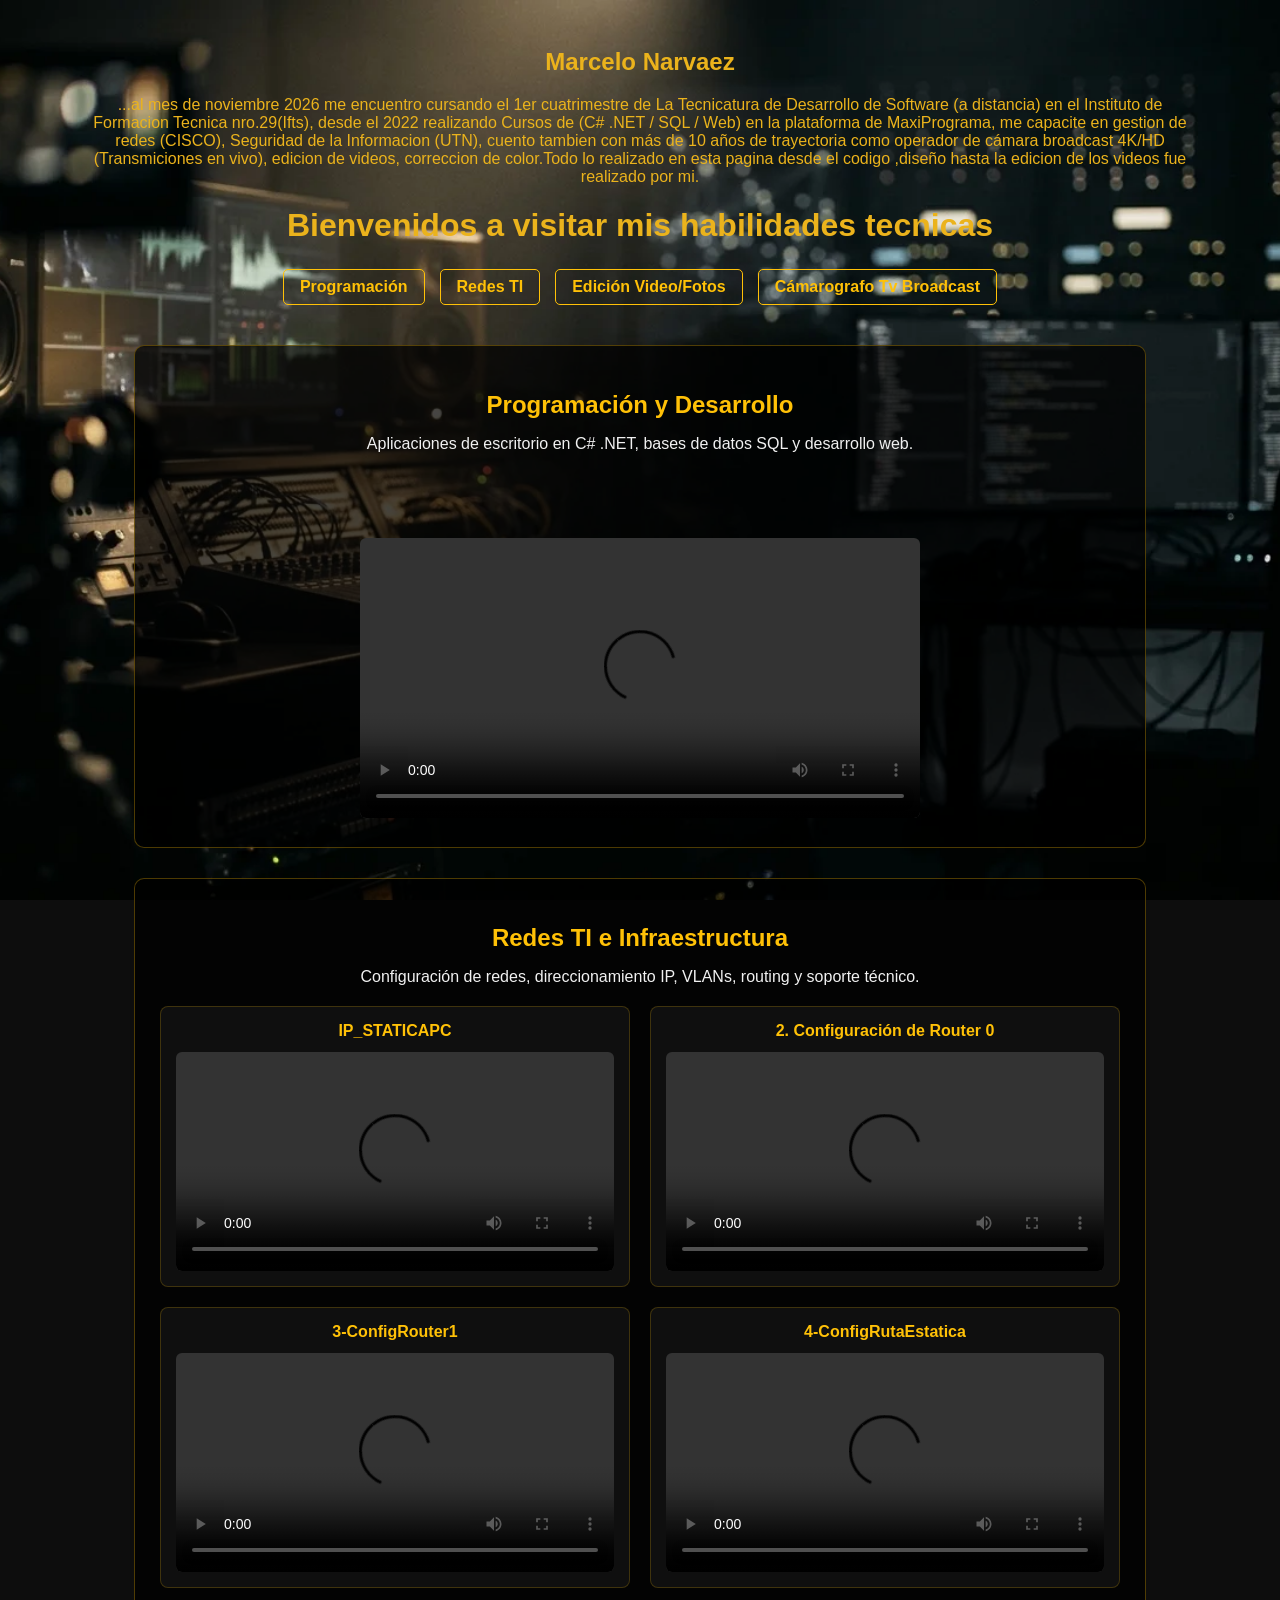
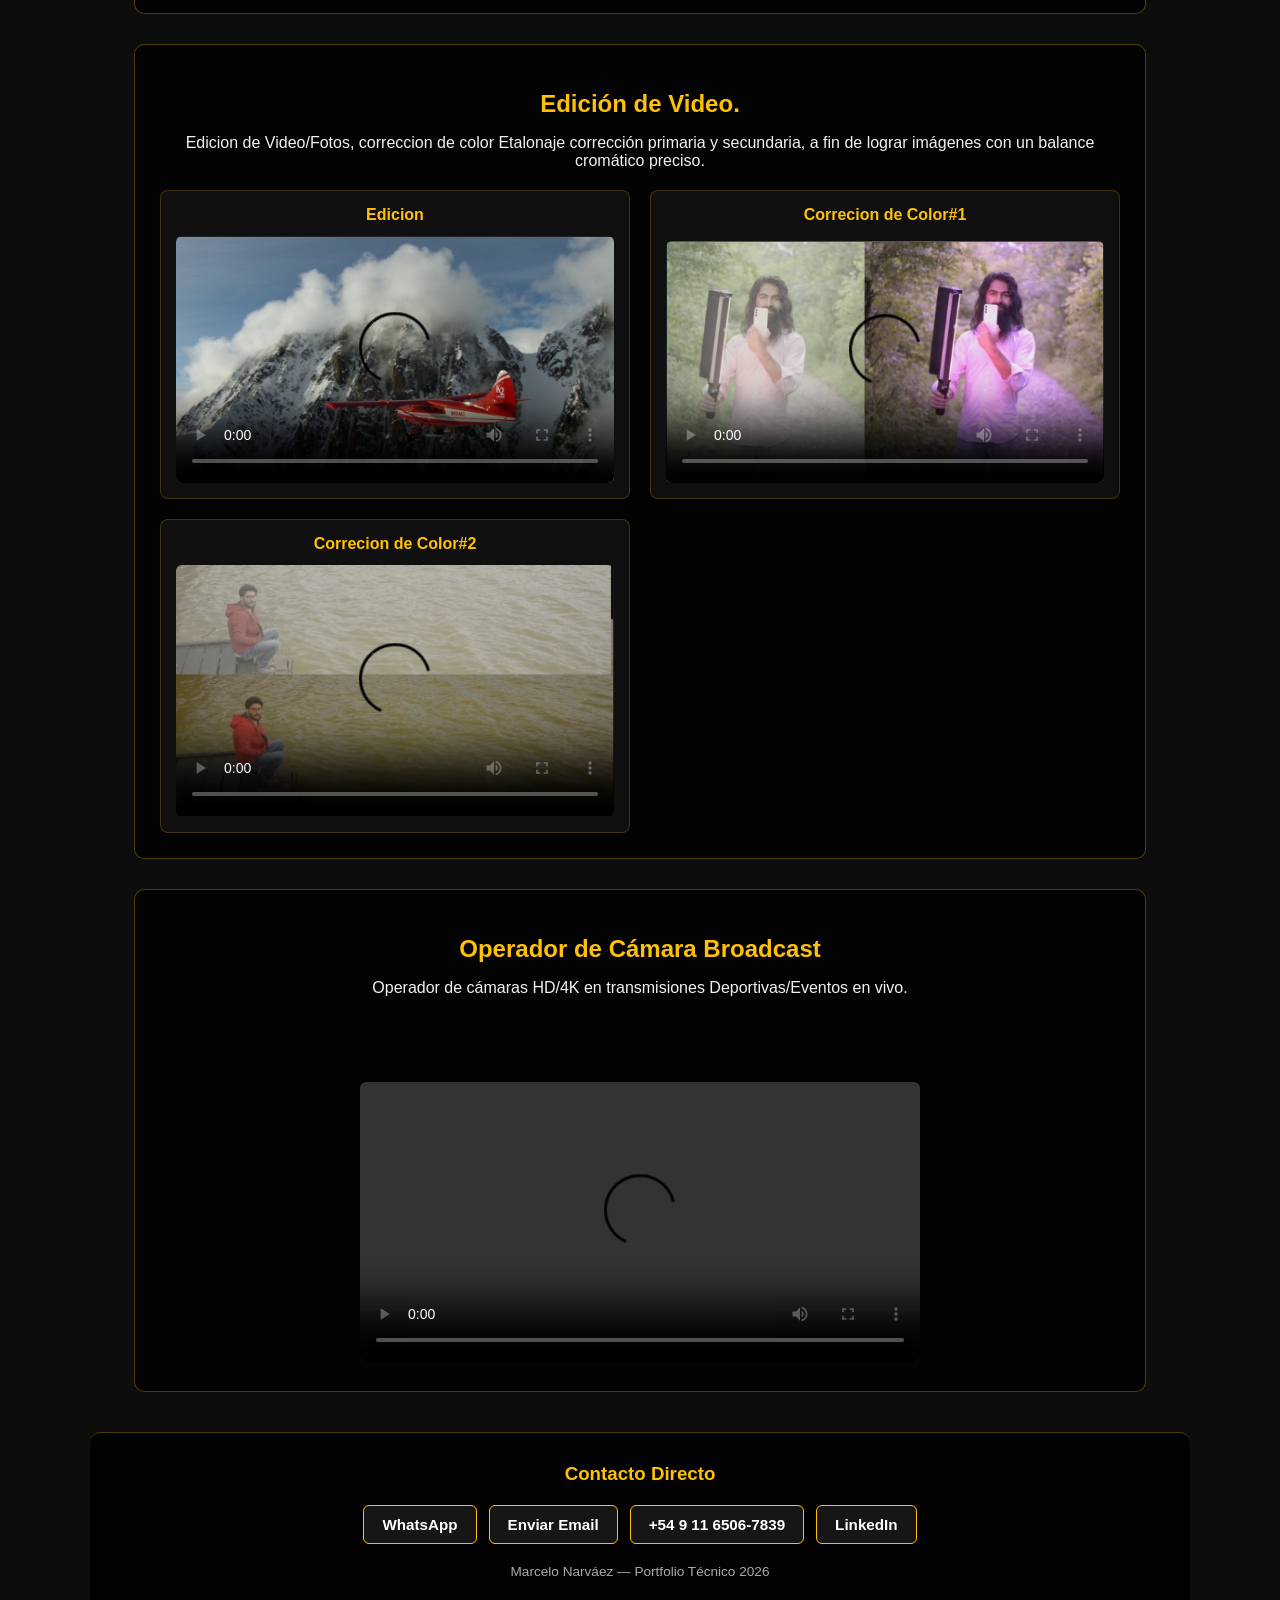
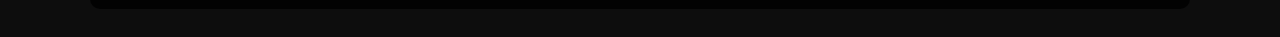
==== commit 5fbc6769: "Agrego videos correccion de color #1 y #2" ====
--- a/index.html
+++ b/index.html
@@ -13,7 +13,7 @@
     <title>Portfolio Marcelo Narvaez</title>
     <link rel="preconnect" href="https://fonts.googleapis.com">
         <link href="https://fonts.googleapis.com/css2?family=Share+Tech+Mono&display=swap" rel="stylesheet">
-    <link rel="stylesheet" href="styles.css?v=2"/>
+    <link rel="stylesheet" href="styles.css?v=3"/>
     
 </head>
 <body>
@@ -89,14 +89,35 @@
         </section>
                  <!-- SECCIÓN 3: EDICIÓN DE VIDEO Y FOTOS -->
             <section id="edicion" class="seccion-habilidad">
-                <h2>Edición de Video y Fotografía</h2>
-                <p>Edicion de Video, correccion de color y postproducción audiovisual.</p>
-                <div class="video">
-                    <video width="560" height="315" controls preload="metadata">
-                        <source src="videos/Airplane Trailer 2026.mp4" type="video/mp4">
+                <h2>Edición de Video.</h2>
+                <p>Edicion de Video/Fotos, correccion de color Etalonaje corrección primaria y secundaria,
+                               a fin de lograr imágenes con un balance cromático preciso.</p>
+
+                <div class="galeria-videos">
+                    <div class="video-item">
+                    <h4>Edicion</h4>
+                        <video controls preload="metadata" poster="img/portada-avion-color.webp">
+                           <source src="videos/Airplane Trailer 2026.mp4" type="video/mp4">
                         Tu navegador no soporta la reproducción de video.
-                    </video>
-                </div>
+                       </video>
+                    </div>
+                
+                    <div class="video-item">
+                        <h4>Correcion de Color#1</h4>
+                        <video controls preload="metadata" poster="img/portada-color.webp">
+                                 <source src="videos/1-BosqueLamparaFinal.mp4" type="video/mp4">
+                            Tu navegador no soporta la reproducción de video.
+                        </video>
+                    </div>
+
+                    <div class="video-item">
+                        <h4>Correcion de Color#2</h4>
+                        <video controls preload="metadata" poster="img/portada-rivera-color.webp">
+                                 <source src="videos/2-hombreRojo.mp4" type="video/mp4">
+                            Tu navegador no soporta la reproducción de video.
+                        </video>
+                    </div>
+                </div>    
             </section>
 
             <!-- SECCIÓN 4: OPERADOR DE CÁMARA BROADCAST -->
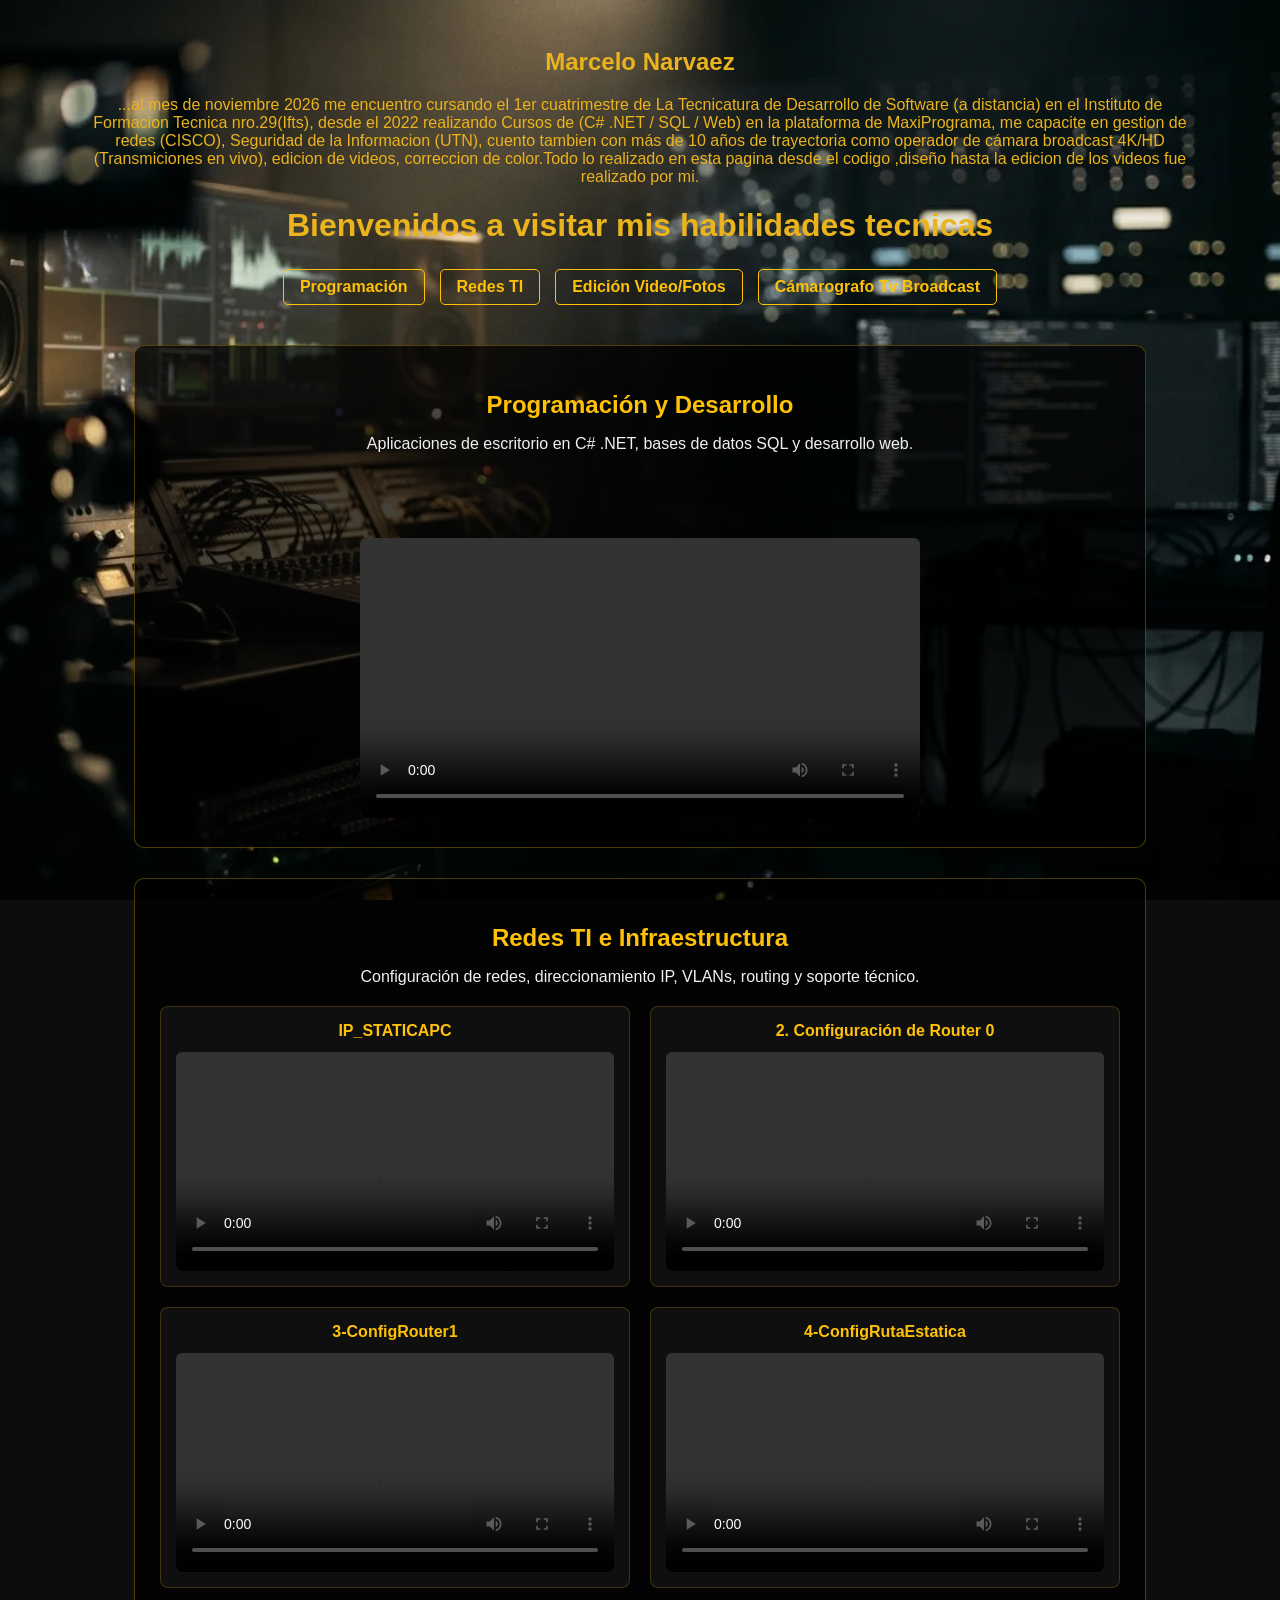
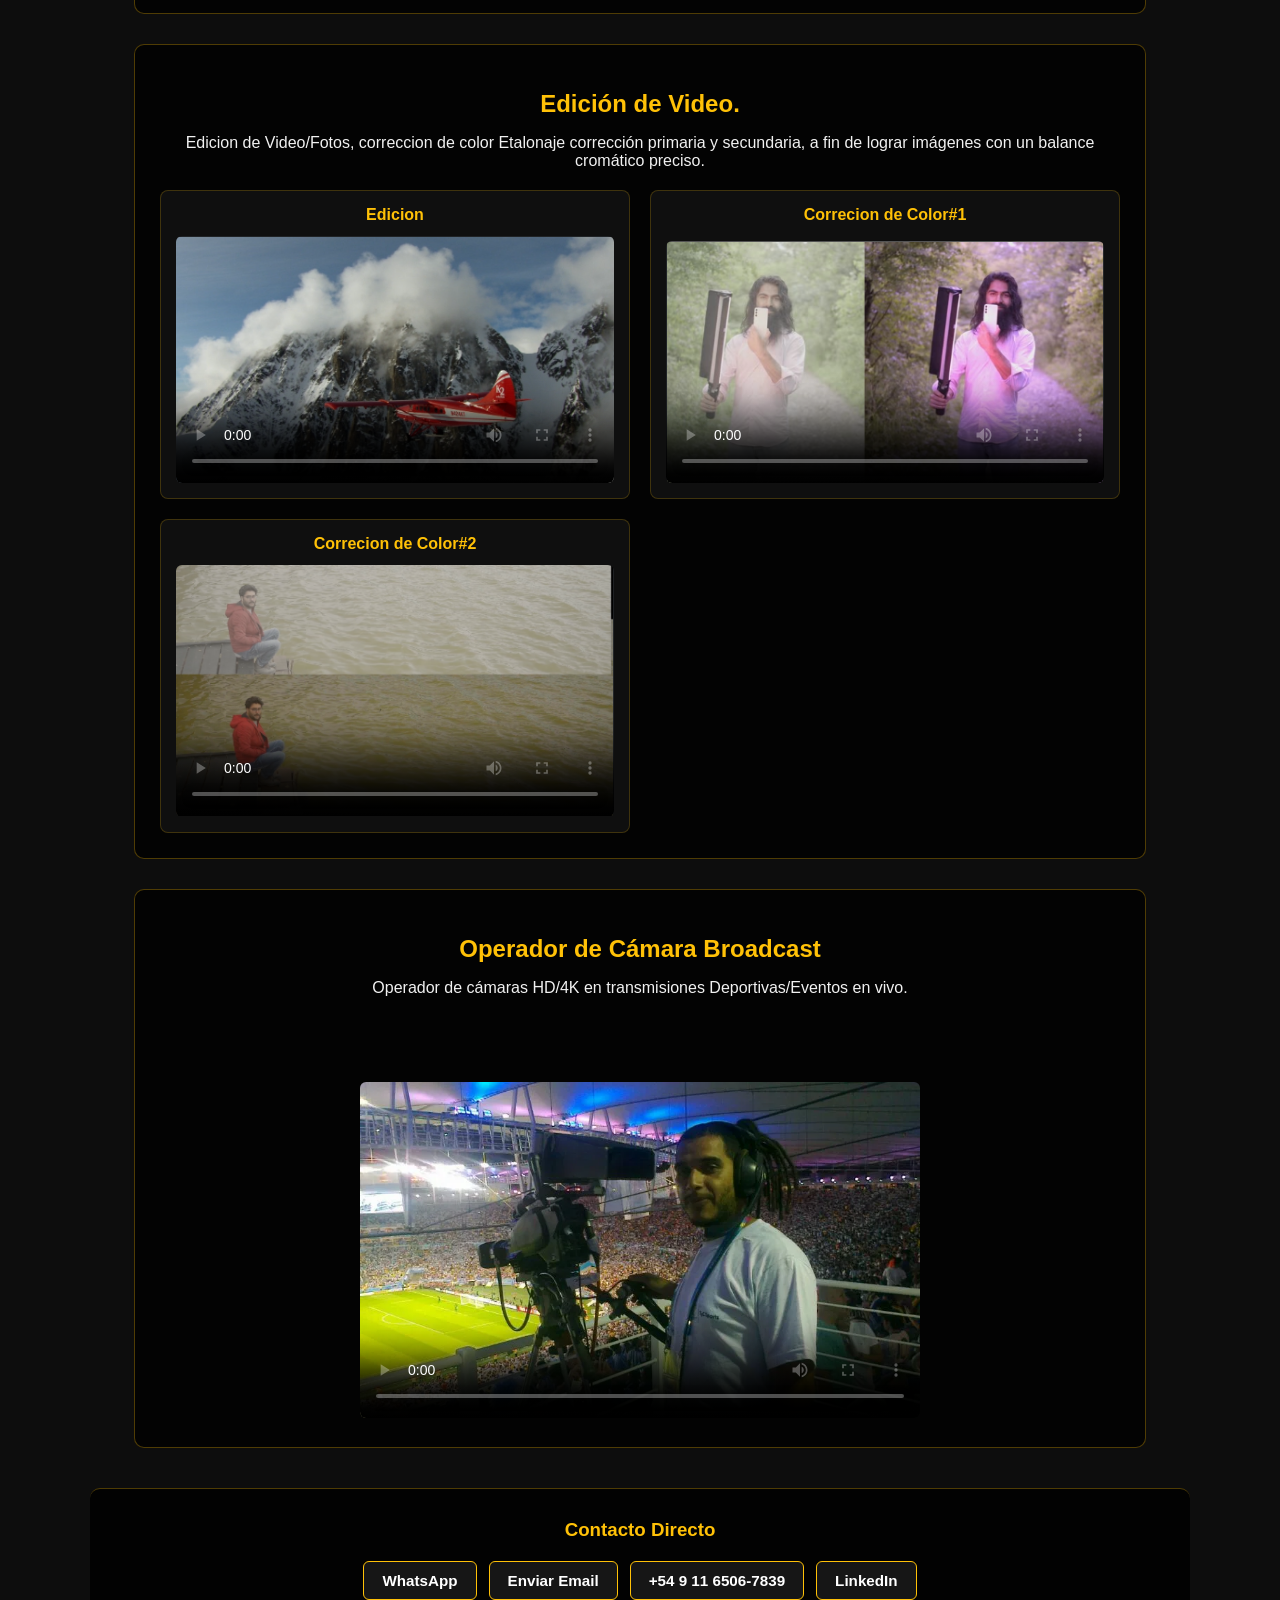
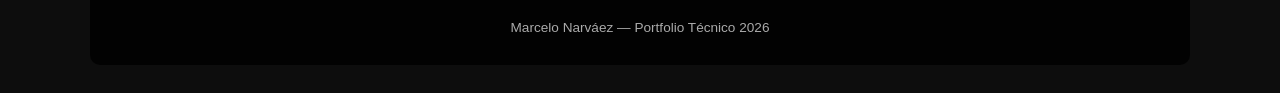
==== commit 00582bca: "Agrego portada a clip camarografo" ====
--- a/index.html
+++ b/index.html
@@ -125,7 +125,7 @@
                 <h2>Operador de Cámara Broadcast</h2>
                 <p>Operador de cámaras HD/4K en transmisiones Deportivas/Eventos en vivo.</p>
                 <div class="video">
-                    <video width="560" height="315" controls preload="metadata">
+                    <video width="560" height="315" controls preload="metadata" poster="img/portada-camarografo.webp">
                         <source src="videos/clip_CamarografoNarvaezMarcelo.mp4" type="video/mp4">
                         Tu navegador no soporta la reproducción de video.
                     </video>
